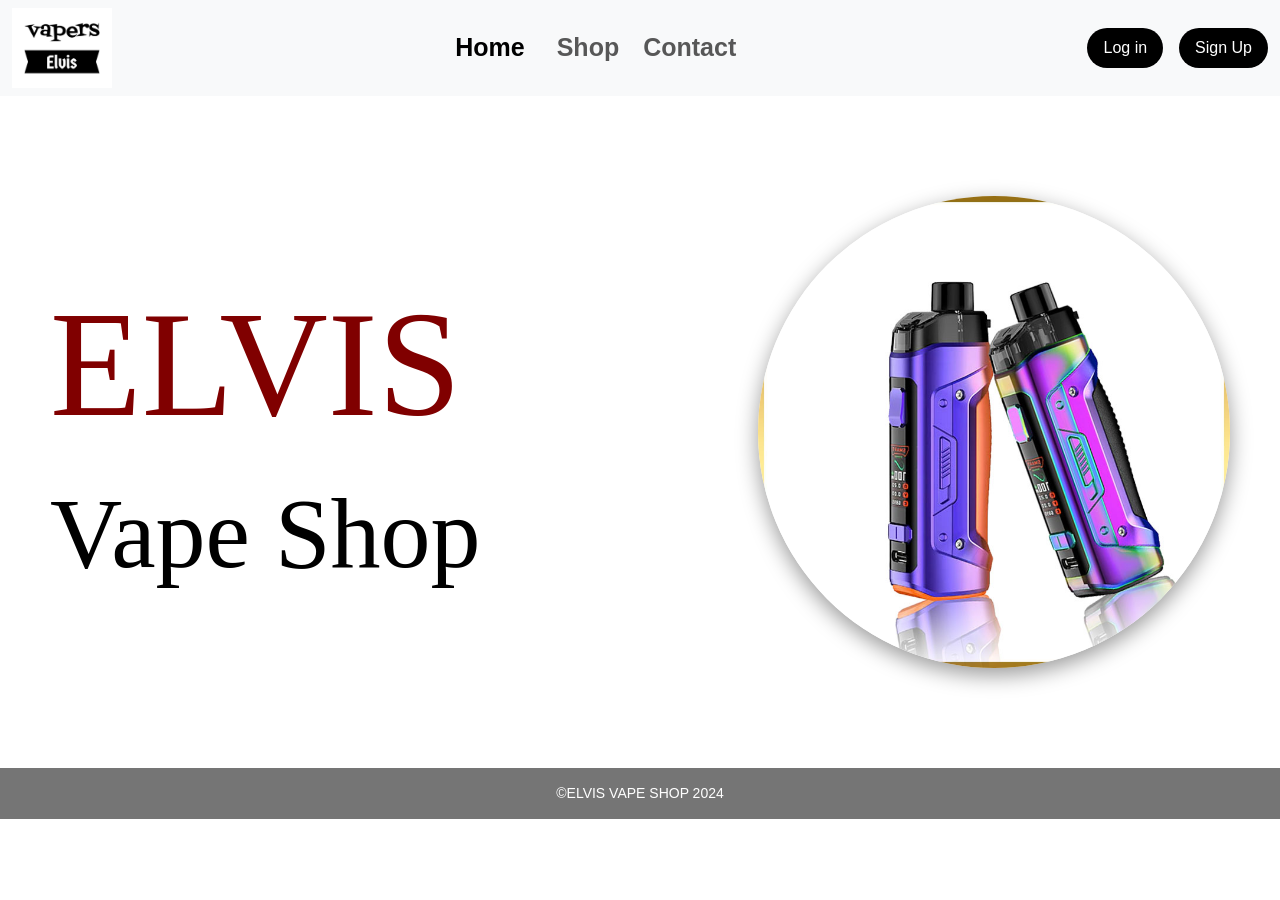
==== index.html @ 0bd57a40 "Vape-Shop" ====
<!DOCTYPE html>
<html lang="en">
  <head>
    <meta charset="UTF-8" />
    <meta name="viewport" content="width=device-width, initial-scale=1.0" />
    <title>Vape Shop</title>
    <link
      rel="stylesheet"
      href="	https://cdn.jsdelivr.net/npm/bootstrap@5.3.2/dist/css/bootstrap.min.css"
    />
    <script
      src="https://cdn.jsdelivr.net/npm/@popperjs/core@2.11.8/dist/umd/popper.min.js"
      integrity="sha384-I7E8VVD/ismYTF4hNIPjVp/Zjvgyol6VFvRkX/vR+Vc4jQkC+hVqc2pM8ODewa9r"
      crossorigin="anonymous"
    ></script>
    <script
      src="https://cdn.jsdelivr.net/npm/bootstrap@5.3.2/dist/js/bootstrap.min.js"
      integrity="sha384-BBtl+eGJRgqQAUMxJ7pMwbEyER4l1g+O15P+16Ep7Q9Q+zqX6gSbd85u4mG4QzX+"
      crossorigin="anonymous"
    ></script>
    <link rel="stylesheet" href="style.css" />
  </head>
  <body>
    <nav class="navbar navbar-expand-lg bg-body-tertiary">
      <div class="container-fluid">
        <img src="images/logo-image.jpeg" width="100" height="80" />
        <button
          class="navbar-toggler shadow-none border-0"
          type="button"
          data-bs-toggle="offcanvas"
          data-bs-target="#offcanvasNavbar"
          aria-controls="offcanvasNavbar"
          aria-label="Toggle navigation"
        >
          <span class="navbar-toggler-icon"></span>
        </button>
        <div
          class="sidebar offcanvas offcanvas-start"
          tabindex="-1"
          id="offcanvasNavbar"
          aria-labelledby="offcanvasNavbarLabel"
        >
          <div class="offcanvas-header text-white border-bottom">
            <h5 class="offcanvas-title" id="offcanvasNavbarLabel">Vape Shop</h5>
            <button
              type="button"
              class="btn-close btn-close-white shadow-none"
              data-bs-dismiss="offcanvas"
              aria-label="Close"
            ></button>
          </div>
          <div class="offcanvas-body">
            <ul
              class="navbar-nav justify-content-center align-items-center fs-5 flex-grow-1 pe-3"
            >
              <li class="nav-item mx-2">
                <a class="nav-link active" aria-current="page" href="index.html"
                  ><strong>Home</strong></a
                >
              </li>
              <li class="nav-item mx-2">
                <a class="nav-link" href="shop.html"><strong>Shop</strong></a>
              </li>
              <li class="nav-item mx2">
                <a class="nav-link" href="contact.html"
                  ><strong>Contact</strong></a
                >
              </li>
            </ul>
            <div class="d-flex justify-content-center align-items-center gap-3">
              <a
                href="login.html"
                class="text-white text-decoration-none px-3 py-2 rounded-5"
                style="background-color: black"
                >Log in</a
              >
              <a
                href="signup.html"
                class="text-white text-decoration-none px-3 py-2 rounded-5"
                style="background-color: black"
                >Sign Up</a
              >
            </div>
          </div>
        </div>
      </div>
    </nav>
    <section id="home" class="home">
      <div class="home-content">
        <h1>ELVIS</h1>
        <div class="home-content">
          <h2>Vape Shop</h2>
          <p></p>
        </div>
      </div>
      <div class="me-content">
        <img src="images/home-image.jpg" alt="Avatar" width="500" />
      </div>
    </section>

    <footer>&copy;ELVIS VAPE SHOP 2024</footer>
  </body>
</html>
---- style.css ----
html {
  scroll-behavior: smooth;
}

* {
  margin: 0;
  padding: 0;
  box-sizing: border-box;
  font-family: "Poppins", sans-serif;
}

body {
  background-color: #fff;
  color: #000;
}

.home {
  display: flex;
  align-items: center;
  padding: 100px 50px;
  justify-content: space-between;
  gap: 150px;
  background-color: transparent;
}

.home .skills {
  text-align: left;
}
.me-content:hover {
  transform: scale(1.1);
}
.home .me-content img {
  width: 100%;
  transform: scaleX(-1);
}
.home .me-content img {
  width: 100%;
  transform: scaleX(-1);
}

.home .home-content {
  margin-top: 20px;
}

.home .home-content h4 {
  font-size: 25px;
  font-weight: 500;
  color: black;
  margin-bottom: 12px;
}

.home .home-content p {
  font-size: 18px;
  line-height: 1.75;
  font-weight: 300;
  color: black;
}

.me-content {
  box-shadow: 0 7px 21px 0 rgba(0, 0, 0, 0.4);
  width: 40%;
  height: auto;
  aspect-ratio: 1/1;
  border-radius: 100%;
  overflow: hidden;
  flex-shrink: 0;
  transition: 0.3s;
}

.home .me-content img {
  width: 100%;
  transform: scaleX(-1);
}

.home h1 {
  font-size: 150px;
  color: maroon;
  font-family: cursive;
}

.home h2 {
  font-size: 100px;
  font-family: cursive;
}

@media only screen and (max-width: 600px) {
  .home {
    flex-direction: column;
    background-color: #fafafa;
    padding: 40px 25px;
    margin-top: 30px;
    gap: 50px;
  }

  .home h1 {
    font-size: 40px;
    color: maroon;
    font-family: cursive;
  }

  .home h2 {
    font-size: 40px;
    font-family: cursive;
  }

  .home .me-content {
    width: 100%;
    margin-bottom: 25px;
  }

  .me-content:hover {
    transform: unset;
  }
}

footer {
  background-color: #757575;
  padding: 15px 50px;
  text-align: center;
  color: #fff;
  font-size: 14px;
}

.home-sci {
  position: absolute;
  bottom: 40px;
  right: 50px;
  width: 170px;
  display: flex;
  justify-content: space-between;
}

.home-sci a {
  position: relative;
  display: inline-flex;
  justify-content: center;
  align-items: center;
  width: 40px;
  height: 40px;
  background: transparent;
  border: 2px solid #00abf0;
  border-radius: 50%;
  font-size: 20px;
  color: #00abf0;
  text-decoration: none;
  z-index: 1;
  overflow: hidden;
  transition: 0.5s;
}

.home-sci a:hover {
  color: #fff;
}

.home-sci a::before {
  content: "";
  position: absolute;
  top: 0;
  left: 0;
  width: 0;
  height: 100%;
  background: #00abf0;
  z-index: -1;
  transition: 0.5s;
}

.home-sci a:hover::before {
  width: 100%;
}

@media only screen and (max-width: 600px) {
  .home-sci {
    position: unset;
    width: 100%;
    display: flex;
    justify-content: center;
    gap: 40px;
  }
}

.shop h3 {
  text-align: center;
}

.shop p {
  text-align: center;
}

.shop .vape {
  display: flex;
  flex-wrap: wrap;
  justify-content: center;
  align-items: center;
  gap: 0.8rem;
  margin: 6rem 0;
}

.shop .vape .pods {
  width: 300px;
  border: 1px solid #eeeeee;
  padding: 1rem;
}

.shop .vape .pods img {
  height: 150px;
  display: block;
  margin: auto;
}

.shop .vape .pods button {
  background-color: red;
  border: 0;
  border-radius: 5px;
  padding: 1rem 2rem;
  font-weight: bold;
  color: #f1f1f1;
  cursor: pointer;
  display: block;
  margin: auto;
}

.contact-section {
  background-color: #fafafa;
  padding: 100px 50px;
  display: flex;
  align-items: center;
  justify-content: center;
  gap: 75px;
}
.contact-section .contact-form {
  width: 100%;
  max-width: 700px;
}
#fcf-form {
  display: block;
}

.fcf-body {
  margin: 0;
  font-size: 1rem;
  font-weight: 400;
  line-height: 1.5;
  color: #000;
  text-align: left;
  background-color: #fff;
  padding: 30px;
  border-radius: 10px;
  margin-top: 30px;
  box-shadow: 0 7px 21px 0 rgba(0, 0, 0, 0.1);
}

.fcf-form-group {
  margin-bottom: 1rem;
}

.fcf-input-group {
  position: relative;
  display: -ms-flexbox;
  display: flex;
  -ms-flex-wrap: wrap;
  flex-wrap: wrap;
  -ms-flex-align: stretch;
  align-items: stretch;
  width: 100%;
}

.fcf-form-control {
  display: block;
  width: 100%;
  height: calc(1.5em + 0.75rem + 2px);
  padding: 0.375rem 0.75rem;
  font-size: 1rem;
  font-weight: 400;
  line-height: 1.5;
  color: #495057;
  background-color: #fff;
  background-clip: padding-box;
  border: 1px solid #ced4da;
  outline: none;
  border-radius: 0.25rem;
  transition: border-color 0.15s ease-in-out, box-shadow 0.15s ease-in-out;
}

.fcf-form-control:focus {
  border: 1px solid #313131;
}

select.fcf-form-control[size],
select.fcf-form-control[multiple] {
  height: auto;
}

textarea.fcf-form-control {
  font-family: -apple-system, Arial, sans-serif;
  height: auto;
}

label.fcf-label {
  display: inline-block;
  margin-bottom: 0.5rem;
}

.fcf-credit {
  padding-top: 10px;
  font-size: 0.9rem;
  color: #545b62;
}

.fcf-credit a {
  color: #545b62;
  text-decoration: underline;
}

.fcf-credit a:hover {
  color: #0056b3;
  text-decoration: underline;
}

.fcf-btn {
  display: inline-block;
  font-weight: 400;
  color: #212529;
  text-align: center;
  vertical-align: middle;
  cursor: pointer;
  -webkit-user-select: none;
  -moz-user-select: none;
  -ms-user-select: none;
  user-select: none;
  background-color: transparent;
  border: 1px solid transparent;
  padding: 0.375rem 0.75rem;
  font-size: 1rem;
  line-height: 1.5;
  border-radius: 0.25rem;
  transition: color 0.15s ease-in-out, background-color 0.15s ease-in-out,
    border-color 0.15s ease-in-out, box-shadow 0.15s ease-in-out;
}

@media (prefers-reduced-motion: reduce) {
  .fcf-btn {
    transition: none;
  }
}

.fcf-btn:hover {
  color: #212529;
  text-decoration: none;
}

.fcf-btn:focus,
.fcf-btn.focus {
  outline: 0;
  box-shadow: 0 0 0 0.2rem rgba(0, 123, 255, 0.25);
}

.fcf-btn-primary {
  color: #fff;
  background-color: #00abf0;
  border-color: #00abf0;
}

.fcf-btn-primary:hover {
  color: #fff;
  background-color: #009ad8;
  border-color: #009ad8;
}

.fcf-btn-primary:focus,
.fcf-btn-primary.focus {
  color: #fff;
  background-color: #0069d9;
  border-color: #0062cc;
  box-shadow: 0 0 0 0.2rem rgba(38, 143, 255, 0.5);
}

.fcf-btn-lg,
.fcf-btn-group-lg > .fcf-btn {
  padding: 0.5rem 1rem;
  font-size: 1.25rem;
  line-height: 1.5;
  border-radius: 0;
}

.fcf-btn-block {
  display: block;
  width: 100%;
  margin-top: 30px;
}

.fcf-btn-block + .fcf-btn-block {
  margin-top: 0.5rem;
}

input[type="submit"].fcf-btn-block,
input[type="reset"].fcf-btn-block,
input[type="button"].fcf-btn-block {
  width: 100%;
}

.contact-section {
  background-color: #fafafa;
  padding: 100px 50px;
  display: flex;
  align-items: center;
  justify-content: center;
  gap: 75px;
}
.contact-section .details {
  color: #000;
  font-size: 20px;
  display: flex;
  flex-direction: column;
  align-items: flex-start;
  row-gap: 20px;
  padding: 120px 30px;
  border-right: 1px solid #dadada;
}
.contact-section .details a {
  display: flex;
  align-items: center;
  gap: 10px;
}
.contact-section .details a:link,
.contact-section .details a:visited,
.contact-section .details a:hover,
.contact-section .details a:active {
  text-decoration: none;
  color: #000;
}
.contact-section .details .fa {
  color: #00abf0;
  text-align: left;
  width: auto;
}
.contact-section .details a span {
  line-height: 1;
}
.contact-section .contact-form {
  width: 100%;
  max-width: 700px;
}

.contact-section .mobile-title {
  display: none;
}

@media (max-width: 991px) {
  .sidebar {
    background-color: rgb(255, 255, 255, 0.15);
    backdrop-filter: blur(10px);
  }
}

.nav-item {
  font-size: 25px;
}
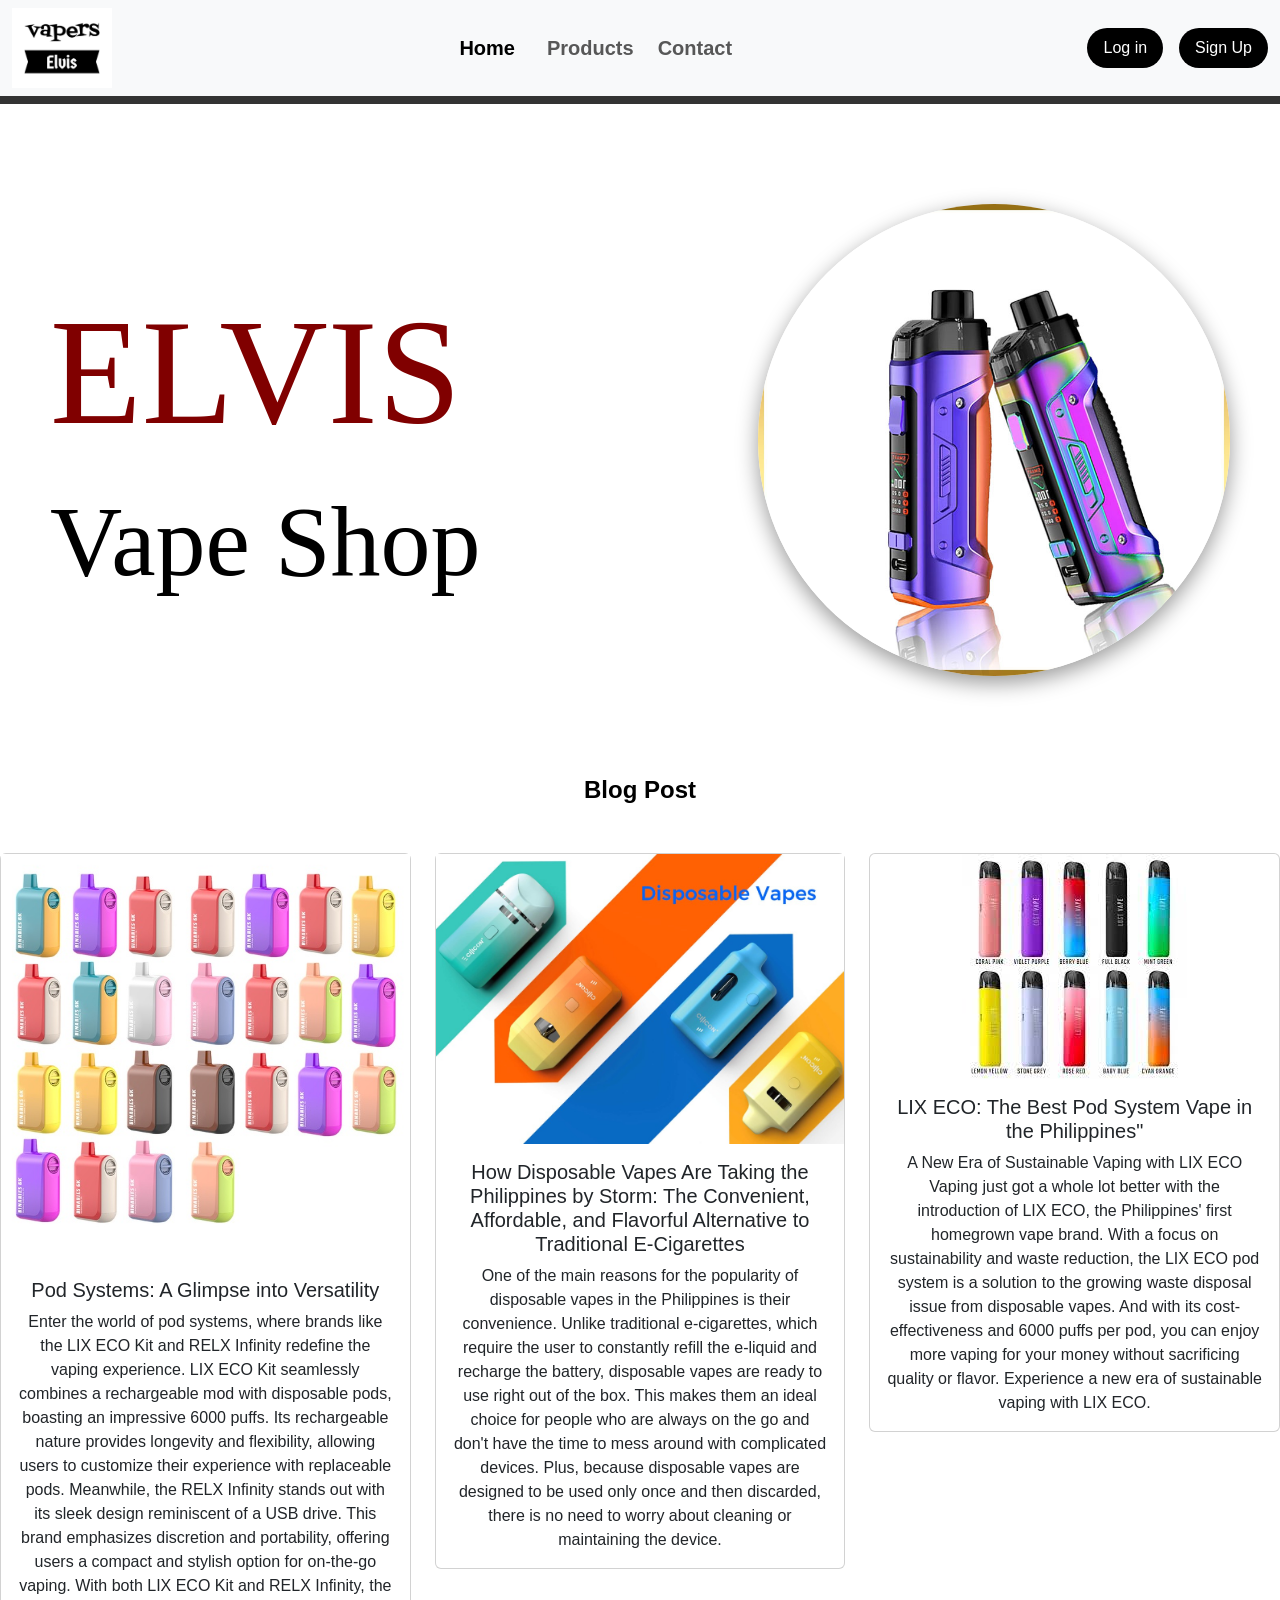
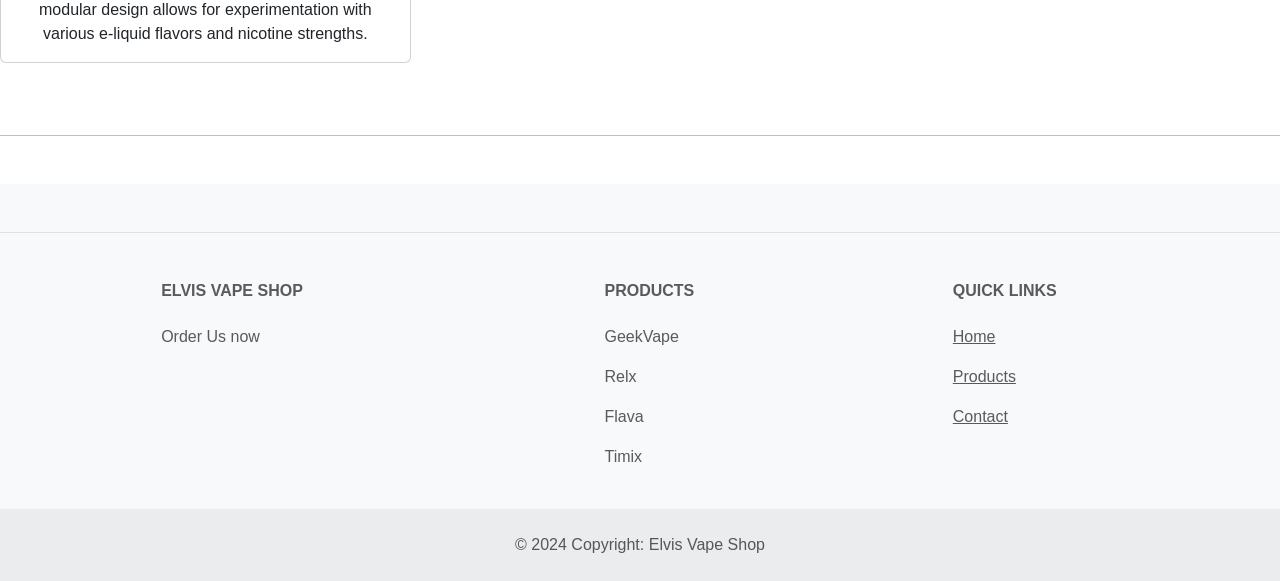
==== commit 78588ce0: "final" ====
--- a/index.html
+++ b/index.html
@@ -3,7 +3,7 @@
   <head>
     <meta charset="UTF-8" />
     <meta name="viewport" content="width=device-width, initial-scale=1.0" />
-    <title>Vape Shop</title>
+    <title>Home</title>
     <link
       rel="stylesheet"
       href="	https://cdn.jsdelivr.net/npm/bootstrap@5.3.2/dist/css/bootstrap.min.css"
@@ -59,7 +59,9 @@
                 >
               </li>
               <li class="nav-item mx-2">
-                <a class="nav-link" href="shop.html"><strong>Shop</strong></a>
+                <a class="nav-link" href="products.html"
+                  ><strong>Products</strong></a
+                >
               </li>
               <li class="nav-item mx2">
                 <a class="nav-link" href="contact.html"
@@ -85,6 +87,19 @@
         </div>
       </div>
     </nav>
+
+    <div id="intro" class="bg-image shadow-2-strong">
+      <div class="mask" style="background-color: rgba(0, 0, 0, 0.8)">
+        <div
+          class="container d-flex align-items-center justify-content-center text-center h-100"
+        >
+          <div class="text-white" data-mdb-theme="dark">
+            <h1 class="mb-6"></h1>
+          </div>
+        </div>
+      </div>
+    </div>
+
     <section id="home" class="home">
       <div class="home-content">
         <h1>ELVIS</h1>
@@ -98,6 +113,205 @@
       </div>
     </section>
 
-    <footer>&copy;ELVIS VAPE SHOP 2024</footer>
+    <section class="text-center">
+      <h4 class="mb-5"><strong>Blog Post</strong></h4>
+      <div class="row">
+        <div class="col-lg-4 col-md-12 mb-4">
+          <div class="card">
+            <div
+              class="bg-image hover-overlay"
+              data-mdb-ripple-init
+              data-mdb-ripple-color="light"
+            >
+              <img src="images/home2-image.jpg" class="img-fluid" />
+              <a href="#!">
+                <div
+                  class="mask"
+                  style="background-color: rgba(251, 251, 251, 0.15)"
+                ></div>
+              </a>
+            </div>
+            <div class="card-body">
+              <h5 class="card-title">
+                Pod Systems: A Glimpse into Versatility
+              </h5>
+              <p class="card-text">
+                Enter the world of pod systems, where brands like the LIX ECO
+                Kit and RELX Infinity redefine the vaping experience. LIX ECO
+                Kit seamlessly combines a rechargeable mod with disposable pods,
+                boasting an impressive 6000 puffs. Its rechargeable nature
+                provides longevity and flexibility, allowing users to customize
+                their experience with replaceable pods. Meanwhile, the RELX
+                Infinity stands out with its sleek design reminiscent of a USB
+                drive. This brand emphasizes discretion and portability,
+                offering users a compact and stylish option for on-the-go
+                vaping. With both LIX ECO Kit and RELX Infinity, the modular
+                design allows for experimentation with various e-liquid flavors
+                and nicotine strengths.
+              </p>
+            </div>
+          </div>
+        </div>
+
+        <div class="col-lg-4 col-md-6 mb-4">
+          <div class="card">
+            <div
+              class="bg-image hover-overlay"
+              data-mdb-ripple-init
+              data-mdb-ripple-color="light"
+            >
+              <img src="images/home3-image.jpg" class="img-fluid" />
+              <a href="#!">
+                <div
+                  class="mask"
+                  style="background-color: rgba(251, 251, 251, 0.15)"
+                ></div>
+              </a>
+            </div>
+            <div class="card-body">
+              <h5 class="card-title">
+                How Disposable Vapes Are Taking the Philippines by Storm: The
+                Convenient, Affordable, and Flavorful Alternative to Traditional
+                E-Cigarettes
+              </h5>
+              <p class="card-text">
+                One of the main reasons for the popularity of disposable vapes
+                in the Philippines is their convenience. Unlike traditional
+                e-cigarettes, which require the user to constantly refill the
+                e-liquid and recharge the battery, disposable vapes are ready to
+                use right out of the box. This makes them an ideal choice for
+                people who are always on the go and don't have the time to mess
+                around with complicated devices. Plus, because disposable vapes
+                are designed to be used only once and then discarded, there is
+                no need to worry about cleaning or maintaining the device.
+              </p>
+            </div>
+          </div>
+        </div>
+
+        <div class="col-lg-4 col-md-6 mb-4">
+          <div class="card">
+            <div
+              class="bg-image hover-overlay"
+              data-mdb-ripple-init
+              data-mdb-ripple-color="light"
+            >
+              <img src="images/home4-image.jpg" class="img-fluid" />
+              <a href="#!">
+                <div
+                  class="mask"
+                  style="background-color: rgba(251, 251, 251, 0.15)"
+                ></div>
+              </a>
+            </div>
+            <div class="card-body">
+              <h5 class="card-title">
+                LIX ECO: The Best Pod System Vape in the Philippines"
+              </h5>
+              <p class="card-text">
+                A New Era of Sustainable Vaping with LIX ECO Vaping just got a
+                whole lot better with the introduction of LIX ECO, the
+                Philippines' first homegrown vape brand. With a focus on
+                sustainability and waste reduction, the LIX ECO pod system is a
+                solution to the growing waste disposal issue from disposable
+                vapes. And with its cost-effectiveness and 6000 puffs per pod,
+                you can enjoy more vaping for your money without sacrificing
+                quality or flavor. Experience a new era of sustainable vaping
+                with LIX ECO.
+              </p>
+            </div>
+          </div>
+        </div>
+      </div>
+    </section>
+
+    <hr class="my-5" />
+
+
+    <footer class="text-center text-lg-start bg-body-tertiary text-muted">
+   
+      <section
+        class="d-flex justify-content-center justify-content-lg-between p-4 border-bottom"
+      >
+      
+        <div class="me-5 d-none d-lg-block">
+          <span></span>
+        </div>
+  
+      </section>
+     
+
+    
+      <section class="">
+        <div class="container text-center text-md-start mt-5">
+        
+          <div class="row mt-3">
+          
+            <div class="col-md-3 col-lg-4 col-xl-3 mx-auto mb-4">
+          
+              <h6 class="text-uppercase fw-bold mb-4">
+                <i class="fas fa-gem me-0"></i>Elvis Vape Shop
+              </h6>
+              <p>
+                Order Us now
+              </p>
+            </div>
+         
+
+          
+            <div class="col-md-2 col-lg-2 col-xl-2 mx-auto mb-4">
+        
+              <h6 class="text-uppercase fw-bold mb-4">Products</h6>
+              <p>
+                <a>GeekVape</a>
+              </p>
+              <p>
+                <a >Relx</a>
+              </p>
+              <p>
+                <a>Flava</a>
+              </p>
+              <p>
+                <a>Timix</a>
+              </p>
+            </div>
+       
+
+          
+            <div class="col-md-3 col-lg-2 col-xl-2 mx-auto mb-4">
+           
+              <h6 class="text-uppercase fw-bold mb-4">Quick Links</h6>
+              <p>
+                <a href="index.html" class="text-reset">Home</a>
+              </p>
+              <p>
+                <a href="products.html" class="text-reset">Products</a>
+              </p>
+              <p>
+                <a href="contact.html" class="text-reset">Contact</a>
+              </p>
+             
+            </div>
+        
+        
+          </div>
+      
+        </div>
+      </section>
+   
+
+     
+      <div
+        class="text-center p-4"
+        style="background-color: rgba(0, 0, 0, 0.05)"
+      >
+        © 2024 Copyright:
+      
+          Elvis Vape Shop</a
+        >
+      </div>
+   
+    </footer>
+
   </body>
 </html>
--- a/style.css
+++ b/style.css
@@ -112,346 +112,3 @@
     transform: unset;
   }
 }
-
-footer {
-  background-color: #757575;
-  padding: 15px 50px;
-  text-align: center;
-  color: #fff;
-  font-size: 14px;
-}
-
-.home-sci {
-  position: absolute;
-  bottom: 40px;
-  right: 50px;
-  width: 170px;
-  display: flex;
-  justify-content: space-between;
-}
-
-.home-sci a {
-  position: relative;
-  display: inline-flex;
-  justify-content: center;
-  align-items: center;
-  width: 40px;
-  height: 40px;
-  background: transparent;
-  border: 2px solid #00abf0;
-  border-radius: 50%;
-  font-size: 20px;
-  color: #00abf0;
-  text-decoration: none;
-  z-index: 1;
-  overflow: hidden;
-  transition: 0.5s;
-}
-
-.home-sci a:hover {
-  color: #fff;
-}
-
-.home-sci a::before {
-  content: "";
-  position: absolute;
-  top: 0;
-  left: 0;
-  width: 0;
-  height: 100%;
-  background: #00abf0;
-  z-index: -1;
-  transition: 0.5s;
-}
-
-.home-sci a:hover::before {
-  width: 100%;
-}
-
-@media only screen and (max-width: 600px) {
-  .home-sci {
-    position: unset;
-    width: 100%;
-    display: flex;
-    justify-content: center;
-    gap: 40px;
-  }
-}
-
-.shop h3 {
-  text-align: center;
-}
-
-.shop p {
-  text-align: center;
-}
-
-.shop .vape {
-  display: flex;
-  flex-wrap: wrap;
-  justify-content: center;
-  align-items: center;
-  gap: 0.8rem;
-  margin: 6rem 0;
-}
-
-.shop .vape .pods {
-  width: 300px;
-  border: 1px solid #eeeeee;
-  padding: 1rem;
-}
-
-.shop .vape .pods img {
-  height: 150px;
-  display: block;
-  margin: auto;
-}
-
-.shop .vape .pods button {
-  background-color: red;
-  border: 0;
-  border-radius: 5px;
-  padding: 1rem 2rem;
-  font-weight: bold;
-  color: #f1f1f1;
-  cursor: pointer;
-  display: block;
-  margin: auto;
-}
-
-.contact-section {
-  background-color: #fafafa;
-  padding: 100px 50px;
-  display: flex;
-  align-items: center;
-  justify-content: center;
-  gap: 75px;
-}
-.contact-section .contact-form {
-  width: 100%;
-  max-width: 700px;
-}
-#fcf-form {
-  display: block;
-}
-
-.fcf-body {
-  margin: 0;
-  font-size: 1rem;
-  font-weight: 400;
-  line-height: 1.5;
-  color: #000;
-  text-align: left;
-  background-color: #fff;
-  padding: 30px;
-  border-radius: 10px;
-  margin-top: 30px;
-  box-shadow: 0 7px 21px 0 rgba(0, 0, 0, 0.1);
-}
-
-.fcf-form-group {
-  margin-bottom: 1rem;
-}
-
-.fcf-input-group {
-  position: relative;
-  display: -ms-flexbox;
-  display: flex;
-  -ms-flex-wrap: wrap;
-  flex-wrap: wrap;
-  -ms-flex-align: stretch;
-  align-items: stretch;
-  width: 100%;
-}
-
-.fcf-form-control {
-  display: block;
-  width: 100%;
-  height: calc(1.5em + 0.75rem + 2px);
-  padding: 0.375rem 0.75rem;
-  font-size: 1rem;
-  font-weight: 400;
-  line-height: 1.5;
-  color: #495057;
-  background-color: #fff;
-  background-clip: padding-box;
-  border: 1px solid #ced4da;
-  outline: none;
-  border-radius: 0.25rem;
-  transition: border-color 0.15s ease-in-out, box-shadow 0.15s ease-in-out;
-}
-
-.fcf-form-control:focus {
-  border: 1px solid #313131;
-}
-
-select.fcf-form-control[size],
-select.fcf-form-control[multiple] {
-  height: auto;
-}
-
-textarea.fcf-form-control {
-  font-family: -apple-system, Arial, sans-serif;
-  height: auto;
-}
-
-label.fcf-label {
-  display: inline-block;
-  margin-bottom: 0.5rem;
-}
-
-.fcf-credit {
-  padding-top: 10px;
-  font-size: 0.9rem;
-  color: #545b62;
-}
-
-.fcf-credit a {
-  color: #545b62;
-  text-decoration: underline;
-}
-
-.fcf-credit a:hover {
-  color: #0056b3;
-  text-decoration: underline;
-}
-
-.fcf-btn {
-  display: inline-block;
-  font-weight: 400;
-  color: #212529;
-  text-align: center;
-  vertical-align: middle;
-  cursor: pointer;
-  -webkit-user-select: none;
-  -moz-user-select: none;
-  -ms-user-select: none;
-  user-select: none;
-  background-color: transparent;
-  border: 1px solid transparent;
-  padding: 0.375rem 0.75rem;
-  font-size: 1rem;
-  line-height: 1.5;
-  border-radius: 0.25rem;
-  transition: color 0.15s ease-in-out, background-color 0.15s ease-in-out,
-    border-color 0.15s ease-in-out, box-shadow 0.15s ease-in-out;
-}
-
-@media (prefers-reduced-motion: reduce) {
-  .fcf-btn {
-    transition: none;
-  }
-}
-
-.fcf-btn:hover {
-  color: #212529;
-  text-decoration: none;
-}
-
-.fcf-btn:focus,
-.fcf-btn.focus {
-  outline: 0;
-  box-shadow: 0 0 0 0.2rem rgba(0, 123, 255, 0.25);
-}
-
-.fcf-btn-primary {
-  color: #fff;
-  background-color: #00abf0;
-  border-color: #00abf0;
-}
-
-.fcf-btn-primary:hover {
-  color: #fff;
-  background-color: #009ad8;
-  border-color: #009ad8;
-}
-
-.fcf-btn-primary:focus,
-.fcf-btn-primary.focus {
-  color: #fff;
-  background-color: #0069d9;
-  border-color: #0062cc;
-  box-shadow: 0 0 0 0.2rem rgba(38, 143, 255, 0.5);
-}
-
-.fcf-btn-lg,
-.fcf-btn-group-lg > .fcf-btn {
-  padding: 0.5rem 1rem;
-  font-size: 1.25rem;
-  line-height: 1.5;
-  border-radius: 0;
-}
-
-.fcf-btn-block {
-  display: block;
-  width: 100%;
-  margin-top: 30px;
-}
-
-.fcf-btn-block + .fcf-btn-block {
-  margin-top: 0.5rem;
-}
-
-input[type="submit"].fcf-btn-block,
-input[type="reset"].fcf-btn-block,
-input[type="button"].fcf-btn-block {
-  width: 100%;
-}
-
-.contact-section {
-  background-color: #fafafa;
-  padding: 100px 50px;
-  display: flex;
-  align-items: center;
-  justify-content: center;
-  gap: 75px;
-}
-.contact-section .details {
-  color: #000;
-  font-size: 20px;
-  display: flex;
-  flex-direction: column;
-  align-items: flex-start;
-  row-gap: 20px;
-  padding: 120px 30px;
-  border-right: 1px solid #dadada;
-}
-.contact-section .details a {
-  display: flex;
-  align-items: center;
-  gap: 10px;
-}
-.contact-section .details a:link,
-.contact-section .details a:visited,
-.contact-section .details a:hover,
-.contact-section .details a:active {
-  text-decoration: none;
-  color: #000;
-}
-.contact-section .details .fa {
-  color: #00abf0;
-  text-align: left;
-  width: auto;
-}
-.contact-section .details a span {
-  line-height: 1;
-}
-.contact-section .contact-form {
-  width: 100%;
-  max-width: 700px;
-}
-
-.contact-section .mobile-title {
-  display: none;
-}
-
-@media (max-width: 991px) {
-  .sidebar {
-    background-color: rgb(255, 255, 255, 0.15);
-    backdrop-filter: blur(10px);
-  }
-}
-
-.nav-item {
-  font-size: 25px;
-}
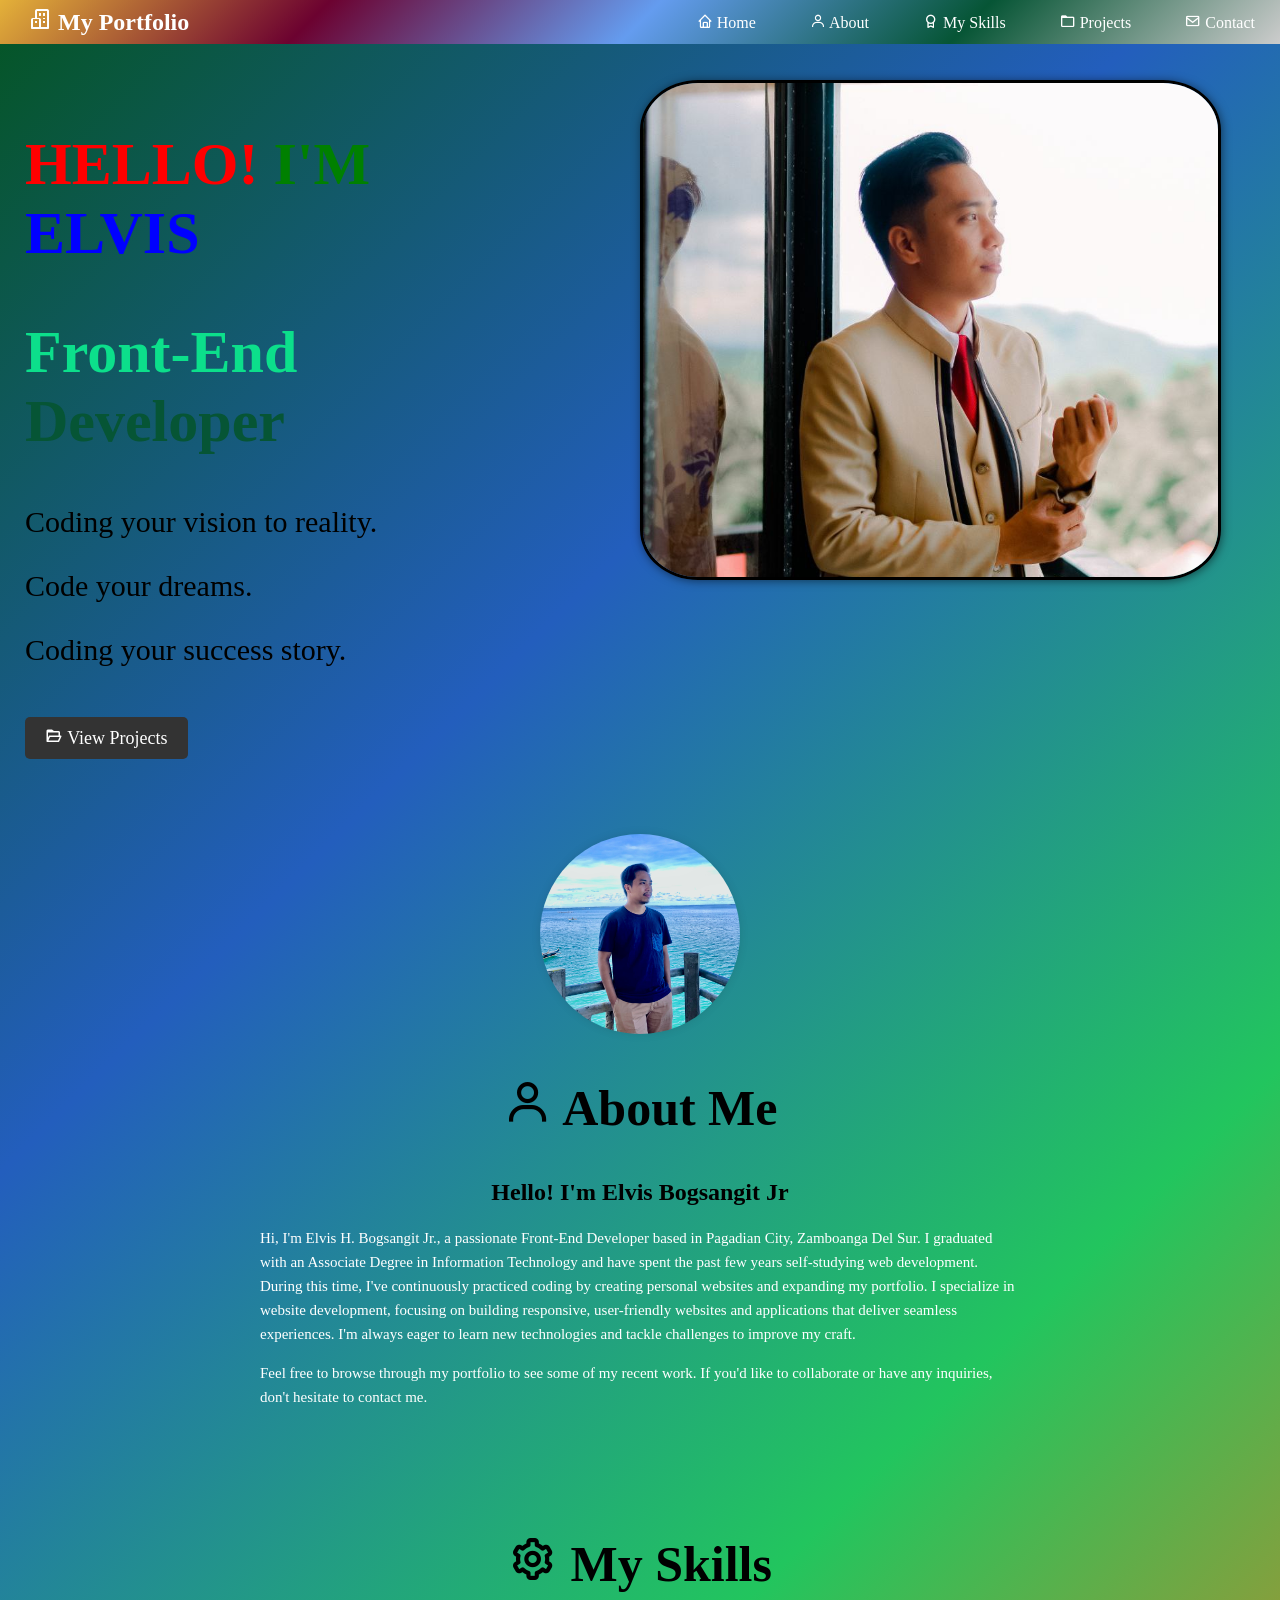
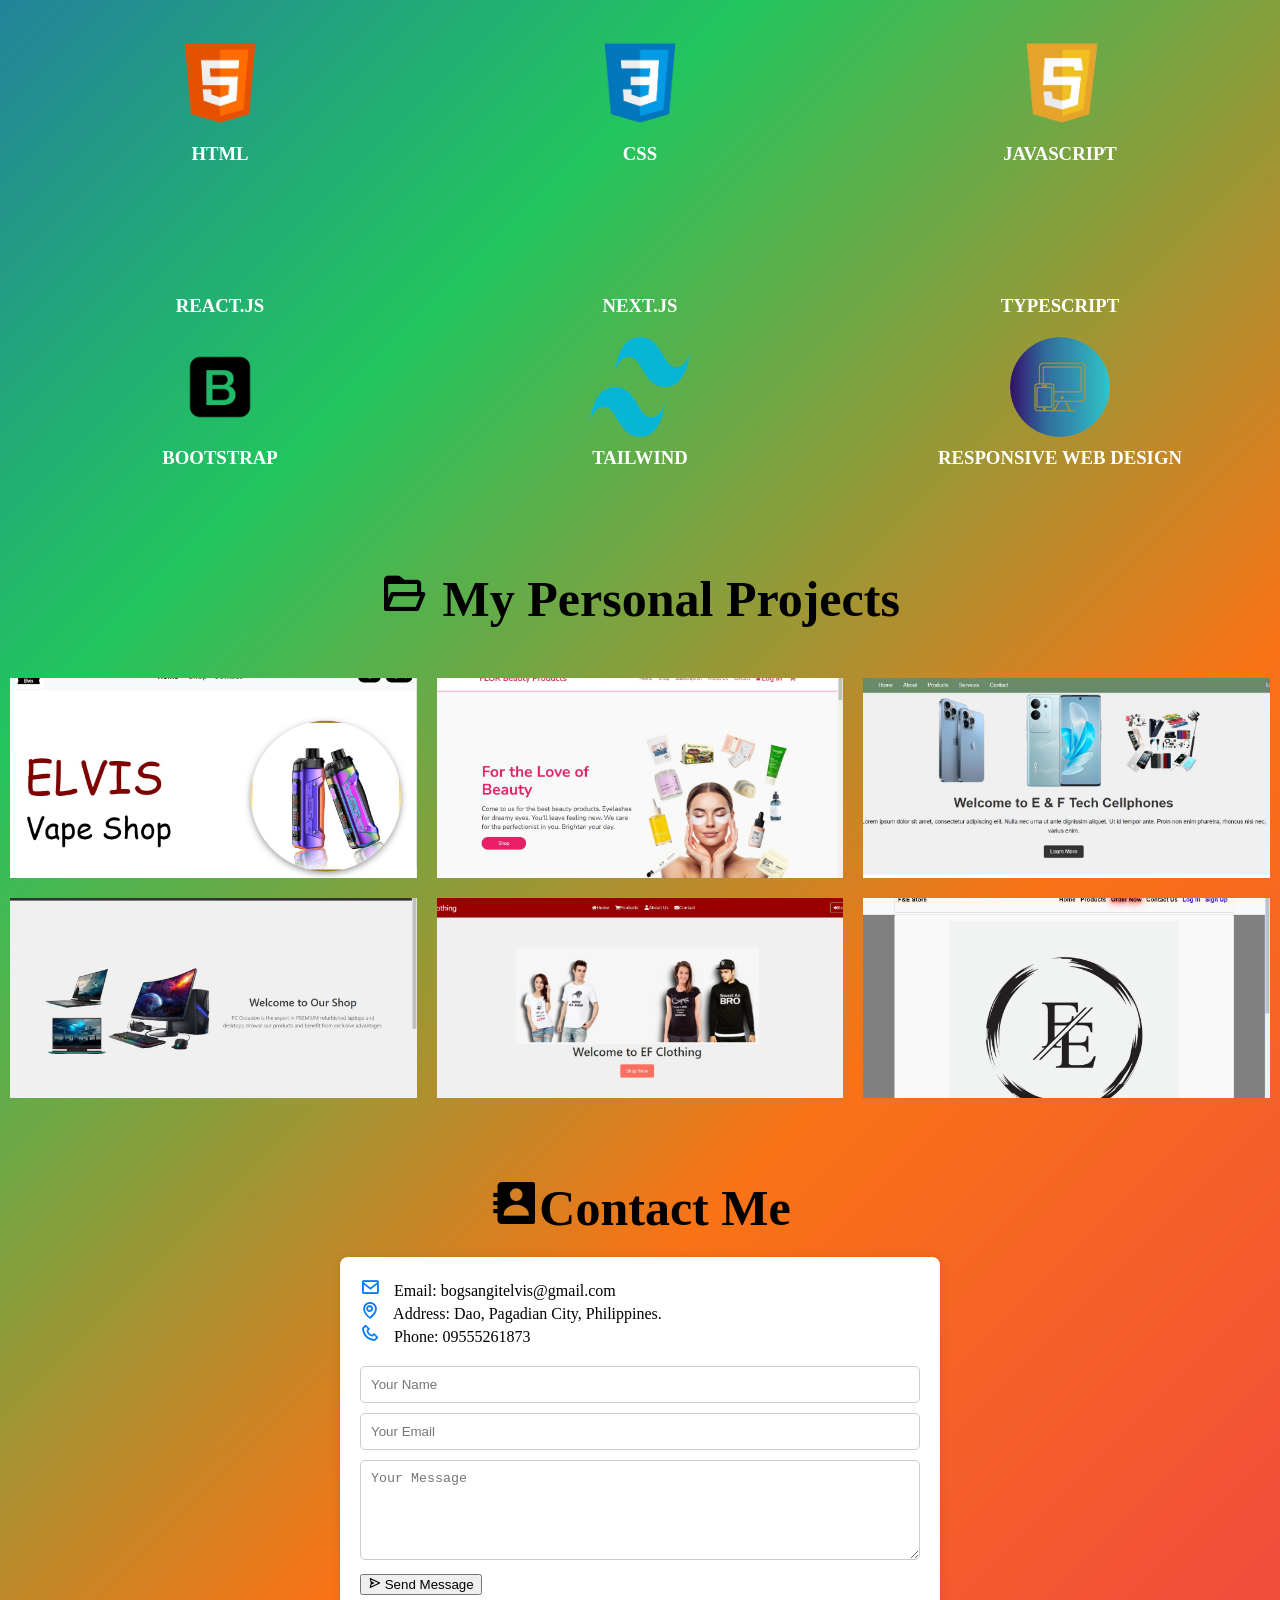
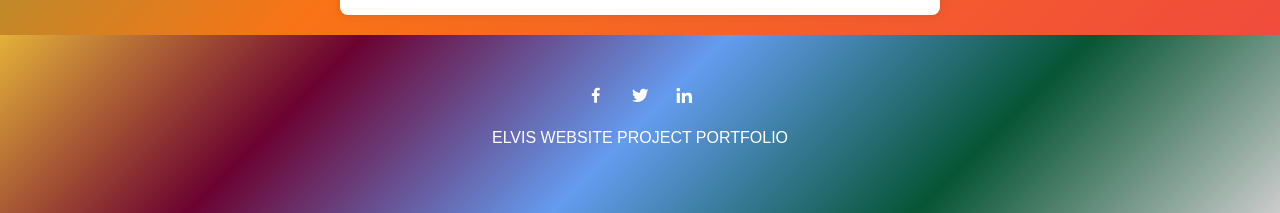
==== commit acac8cda: "Update" ====
--- a/index.html
+++ b/index.html
@@ -3,315 +3,221 @@
   <head>
     <meta charset="UTF-8" />
     <meta name="viewport" content="width=device-width, initial-scale=1.0" />
-    <title>Home</title>
-    <link
-      rel="stylesheet"
-      href="	https://cdn.jsdelivr.net/npm/bootstrap@5.3.2/dist/css/bootstrap.min.css"
-    />
-    <script
-      src="https://cdn.jsdelivr.net/npm/@popperjs/core@2.11.8/dist/umd/popper.min.js"
-      integrity="sha384-I7E8VVD/ismYTF4hNIPjVp/Zjvgyol6VFvRkX/vR+Vc4jQkC+hVqc2pM8ODewa9r"
-      crossorigin="anonymous"
-    ></script>
-    <script
-      src="https://cdn.jsdelivr.net/npm/bootstrap@5.3.2/dist/js/bootstrap.min.js"
-      integrity="sha384-BBtl+eGJRgqQAUMxJ7pMwbEyER4l1g+O15P+16Ep7Q9Q+zqX6gSbd85u4mG4QzX+"
-      crossorigin="anonymous"
-    ></script>
-    <link rel="stylesheet" href="style.css" />
+    <title>Elvis Portfolio</title>
+    <script src="https://cdn.emailjs.com/dist/email.min.js"></script>
+    <link rel="stylesheet" href="styles.css" />
+    <link href='https://unpkg.com/boxicons@2.1.4/css/boxicons.min.css' rel='stylesheet'>
+   
   </head>
   <body>
-    <nav class="navbar navbar-expand-lg bg-body-tertiary">
-      <div class="container-fluid">
-        <img src="images/logo-image.jpeg" width="100" height="80" />
-        <button
-          class="navbar-toggler shadow-none border-0"
-          type="button"
-          data-bs-toggle="offcanvas"
-          data-bs-target="#offcanvasNavbar"
-          aria-controls="offcanvasNavbar"
-          aria-label="Toggle navigation"
-        >
-          <span class="navbar-toggler-icon"></span>
-        </button>
-        <div
-          class="sidebar offcanvas offcanvas-start"
-          tabindex="-1"
-          id="offcanvasNavbar"
-          aria-labelledby="offcanvasNavbarLabel"
-        >
-          <div class="offcanvas-header text-white border-bottom">
-            <h5 class="offcanvas-title" id="offcanvasNavbarLabel">Vape Shop</h5>
-            <button
-              type="button"
-              class="btn-close btn-close-white shadow-none"
-              data-bs-dismiss="offcanvas"
-              aria-label="Close"
-            ></button>
-          </div>
-          <div class="offcanvas-body">
-            <ul
-              class="navbar-nav justify-content-center align-items-center fs-5 flex-grow-1 pe-3"
-            >
-              <li class="nav-item mx-2">
-                <a class="nav-link active" aria-current="page" href="index.html"
-                  ><strong>Home</strong></a
-                >
-              </li>
-              <li class="nav-item mx-2">
-                <a class="nav-link" href="products.html"
-                  ><strong>Products</strong></a
-                >
-              </li>
-              <li class="nav-item mx2">
-                <a class="nav-link" href="contact.html"
-                  ><strong>Contact</strong></a
-                >
-              </li>
-            </ul>
-            <div class="d-flex justify-content-center align-items-center gap-3">
-              <a
-                href="login.html"
-                class="text-white text-decoration-none px-3 py-2 rounded-5"
-                style="background-color: black"
-                >Log in</a
-              >
-              <a
-                href="signup.html"
-                class="text-white text-decoration-none px-3 py-2 rounded-5"
-                style="background-color: black"
-                >Sign Up</a
-              >
+    <nav>
+      <span class="logo"><i class='bx bx-buildings'></i> My Portfolio</span>
+      <ul>
+        <li><a href="#home"><i class='bx bx-home'></i> Home</a></li>
+        <li><a href="#about"><i class='bx bx-user'></i> About</a></li>
+        <li><a href="#myskills"><i class='bx bx-award'></i> My Skills</a></li>
+        <li><a href="#projects"><i class='bx bx-folder'></i> Projects</a></li>
+        <li><a href="#contact"><i class='bx bx-envelope'></i> Contact</a></li>
+      </ul>      
+    </nav>
+    
+
+    <div id="home" class="content-section">
+      <div class="content-wrapper">
+        <div class="text-content">
+          <h2>
+            <span class="hello-text">HELLO!</span>
+            <span class="im-text">I'M</span>
+            <span class="elvis-text">ELVIS</span>
+          </h2>
+          <h2>
+            <span class="website-text">Front-End</span>
+            <span class="developer-text">Developer</span>
+          </h2>
+          <p>
+            Coding your vision to reality. 
+          </p>
+          <p>
+            Code your dreams. 
+          </p>
+          <p>
+            Coding your success
+            story.
+          </p>
+
+          <a href="#projects" class="cta-button"><i class='bx bx-folder-open'></i> View Projects</a>
+          
+        </div>
+        <div class="image-content">
+          <img src="images/home-image.jpg" alt="Image Description" />
+        </div>
+      </div>
+    </div>
+
+    <section id="about" class="aboutme-section">
+      <div>
+        <div class="profile-pic">
+          <img src="images/about-image.JPG" alt="Profile Picture" width="200" />
+        </div>
+        <div class="info">
+          <h1 class="head-about" ><i class='bx bx-user'></i> About Me</h1>
+          <h2>Hello! I'm Elvis Bogsangit Jr</h2>
+          <p>
+            Hi, I'm Elvis H. Bogsangit Jr., a passionate Front-End Developer based in Pagadian City, Zamboanga Del Sur. I graduated with an Associate Degree in Information Technology and have spent the past few years self-studying web development. During this time, I've continuously practiced coding by creating personal websites and expanding my portfolio. I specialize in website development, focusing on building responsive, user-friendly websites and applications that deliver seamless experiences. I'm always eager to learn new technologies and tackle challenges to improve my craft.
+          </p>
+          <p>
+            Feel free to browse through my portfolio to see some of my recent
+            work. If you'd like to collaborate or have any inquiries, don't
+            hesitate to contact me</a>.
+          </p>
+        </div>
+      </div>
+    </section>
+
+    <section id="myskills" class="myskills-section">
+      <header class="head-skills"><i class='bx bx-cog'></i> <b>My Skills</b></header>
+      
+      <div class="skill">
+        <img src="images/html-image.png" alt="HTML">
+        <h3>HTML</h3>
+      </div>
+    
+      <div class="skill">
+        <img src="images/css-image.png" alt="CSS">
+        <h3>CSS</h3>
+      </div>
+    
+      <div class="skill">
+        <img src="images/java-images.png" alt="JAVASCRIPT">
+        <h3>JAVASCRIPT</h3>
+      </div>
+    
+      <div class="skill">
+        <img src="images/react-image.png" alt="REACT.JS">
+        <h3>REACT.JS</h3>
+      </div>
+    
+      <div class="skill">
+        <img src="images/nextjs-image.png" alt="NEXT.JS">
+        <h3>NEXT.JS</h3>
+      </div>
+    
+      <div class="skill">
+        <img src="images/ts-image.png" alt="TYPESCRIPT">
+        <h3>TYPESCRIPT</h3>
+      </div>
+    
+      <div class="skill">
+        <img src="images/bp-image.png" alt="BOOTSTRAP">
+        <h3>BOOTSTRAP</h3>
+      </div>
+    
+      <div class="skill">
+        <img src="images/tw-image.png" alt="TAILWIND">
+        <h3>TAILWIND</h3>
+      </div>
+    
+      <div class="skill">
+        <img src="images/responsive-image.png" alt="RESPONSIVE WEB DESIGN">
+        <h3>RESPONSIVE WEB DESIGN</h3>
+      </div>
+      
+    </section>
+    
+    
+
+    <header id="projects" class="head-projects"><i class='bx bx-folder-open'></i> <b>My Personal Projects</b></header>
+    <section id="projects" class="projects-section">
+      <div class="project">
+          <img src="images/project1-image.JPG" alt="Project Image">
+          <div class="overlay">
+              <p>HTML, CSS, BOOTSTRAP.</p>
+              <div class="button-container">
+                  <a href="https://junzel15.github.io/Vape-Shop/" class="button">Live Link</a>
+              </div>
+          </div>
+      </div>
+  
+      <div class="project">
+          <img src="images/project2-image.JPG" alt="Project Image">
+          <div class="overlay">
+            <p>HTML, CSS, JAVASCRIPT.</p>
+            <div class="button-container">
+                <a href="https://junzel15.github.io/FLOR-Beauty-Products/" class="button">Live Link</a>
             </div>
           </div>
-        </div>
-      </div>
-    </nav>
-
-    <div id="intro" class="bg-image shadow-2-strong">
-      <div class="mask" style="background-color: rgba(0, 0, 0, 0.8)">
-        <div
-          class="container d-flex align-items-center justify-content-center text-center h-100"
-        >
-          <div class="text-white" data-mdb-theme="dark">
-            <h1 class="mb-6"></h1>
-          </div>
-        </div>
-      </div>
-    </div>
-
-    <section id="home" class="home">
-      <div class="home-content">
-        <h1>ELVIS</h1>
-        <div class="home-content">
-          <h2>Vape Shop</h2>
-          <p></p>
-        </div>
-      </div>
-      <div class="me-content">
-        <img src="images/home-image.jpg" alt="Avatar" width="500" />
-      </div>
-    </section>
-
-    <section class="text-center">
-      <h4 class="mb-5"><strong>Blog Post</strong></h4>
-      <div class="row">
-        <div class="col-lg-4 col-md-12 mb-4">
-          <div class="card">
-            <div
-              class="bg-image hover-overlay"
-              data-mdb-ripple-init
-              data-mdb-ripple-color="light"
-            >
-              <img src="images/home2-image.jpg" class="img-fluid" />
-              <a href="#!">
-                <div
-                  class="mask"
-                  style="background-color: rgba(251, 251, 251, 0.15)"
-                ></div>
-              </a>
+      </div>
+
+      <div class="project">
+        <img src="images/project3-image.JPG" alt="Project Image">
+        <div class="overlay">
+          <p>HTML, CSS, JAVASCRIPT.</p>
+          <div class="button-container">
+              <a href="https://junzel15.github.io/EF-Tech-Cellphones/" class="button">Live Link</a>
             </div>
-            <div class="card-body">
-              <h5 class="card-title">
-                Pod Systems: A Glimpse into Versatility
-              </h5>
-              <p class="card-text">
-                Enter the world of pod systems, where brands like the LIX ECO
-                Kit and RELX Infinity redefine the vaping experience. LIX ECO
-                Kit seamlessly combines a rechargeable mod with disposable pods,
-                boasting an impressive 6000 puffs. Its rechargeable nature
-                provides longevity and flexibility, allowing users to customize
-                their experience with replaceable pods. Meanwhile, the RELX
-                Infinity stands out with its sleek design reminiscent of a USB
-                drive. This brand emphasizes discretion and portability,
-                offering users a compact and stylish option for on-the-go
-                vaping. With both LIX ECO Kit and RELX Infinity, the modular
-                design allows for experimentation with various e-liquid flavors
-                and nicotine strengths.
-              </p>
+        </div>
+    </div>
+
+    <div class="project">
+        <img src="images/project4-image.JPG" alt="Project Image">
+        <div class="overlay">
+          <p>HTML, CSS, JAVASCRIPT, REACT JS.</p>
+          <div class="button-container">
+              <a href="https://el-flo-computer-and-enterprises.onrender.com" class="button">Live Link</a>
             </div>
-          </div>
-        </div>
-
-        <div class="col-lg-4 col-md-6 mb-4">
-          <div class="card">
-            <div
-              class="bg-image hover-overlay"
-              data-mdb-ripple-init
-              data-mdb-ripple-color="light"
-            >
-              <img src="images/home3-image.jpg" class="img-fluid" />
-              <a href="#!">
-                <div
-                  class="mask"
-                  style="background-color: rgba(251, 251, 251, 0.15)"
-                ></div>
-              </a>
-            </div>
-            <div class="card-body">
-              <h5 class="card-title">
-                How Disposable Vapes Are Taking the Philippines by Storm: The
-                Convenient, Affordable, and Flavorful Alternative to Traditional
-                E-Cigarettes
-              </h5>
-              <p class="card-text">
-                One of the main reasons for the popularity of disposable vapes
-                in the Philippines is their convenience. Unlike traditional
-                e-cigarettes, which require the user to constantly refill the
-                e-liquid and recharge the battery, disposable vapes are ready to
-                use right out of the box. This makes them an ideal choice for
-                people who are always on the go and don't have the time to mess
-                around with complicated devices. Plus, because disposable vapes
-                are designed to be used only once and then discarded, there is
-                no need to worry about cleaning or maintaining the device.
-              </p>
-            </div>
-          </div>
-        </div>
-
-        <div class="col-lg-4 col-md-6 mb-4">
-          <div class="card">
-            <div
-              class="bg-image hover-overlay"
-              data-mdb-ripple-init
-              data-mdb-ripple-color="light"
-            >
-              <img src="images/home4-image.jpg" class="img-fluid" />
-              <a href="#!">
-                <div
-                  class="mask"
-                  style="background-color: rgba(251, 251, 251, 0.15)"
-                ></div>
-              </a>
-            </div>
-            <div class="card-body">
-              <h5 class="card-title">
-                LIX ECO: The Best Pod System Vape in the Philippines"
-              </h5>
-              <p class="card-text">
-                A New Era of Sustainable Vaping with LIX ECO Vaping just got a
-                whole lot better with the introduction of LIX ECO, the
-                Philippines' first homegrown vape brand. With a focus on
-                sustainability and waste reduction, the LIX ECO pod system is a
-                solution to the growing waste disposal issue from disposable
-                vapes. And with its cost-effectiveness and 6000 puffs per pod,
-                you can enjoy more vaping for your money without sacrificing
-                quality or flavor. Experience a new era of sustainable vaping
-                with LIX ECO.
-              </p>
-            </div>
-          </div>
-        </div>
-      </div>
-    </section>
-
-    <hr class="my-5" />
-
-
-    <footer class="text-center text-lg-start bg-body-tertiary text-muted">
-   
-      <section
-        class="d-flex justify-content-center justify-content-lg-between p-4 border-bottom"
-      >
-      
-        <div class="me-5 d-none d-lg-block">
-          <span></span>
-        </div>
+        </div>
+    </div>
+
+    <div class="project">
+      <img src="images/project5-image.JPG" alt="Project Image">
+      <div class="overlay">
+        <p>HTML, CSS, JAVASCRIPT, REACT JS.</p>
+        <div class="button-container">
+            <a href="https://ef-clothing.onrender.com" class="button">Live Link</a>
+          </div>
+      </div>
+  </div>
+
+  <div class="project">
+      <img src="images/project6-image.JPG" alt="Project Image">
+      <div class="overlay">
+        <p>HTML, CSS, JAVASCRIPT, REACT JS, FAKE STORE API.</p>
+        <div class="button-container">
+            <a href="https://f-e-store.onrender.com" class="button">Live Link</a>
+          </div>
+      </div>
+  </div>
+
   
-      </section>
-     
-
-    
-      <section class="">
-        <div class="container text-center text-md-start mt-5">
-        
-          <div class="row mt-3">
-          
-            <div class="col-md-3 col-lg-4 col-xl-3 mx-auto mb-4">
-          
-              <h6 class="text-uppercase fw-bold mb-4">
-                <i class="fas fa-gem me-0"></i>Elvis Vape Shop
-              </h6>
-              <p>
-                Order Us now
-              </p>
-            </div>
-         
-
-          
-            <div class="col-md-2 col-lg-2 col-xl-2 mx-auto mb-4">
-        
-              <h6 class="text-uppercase fw-bold mb-4">Products</h6>
-              <p>
-                <a>GeekVape</a>
-              </p>
-              <p>
-                <a >Relx</a>
-              </p>
-              <p>
-                <a>Flava</a>
-              </p>
-              <p>
-                <a>Timix</a>
-              </p>
-            </div>
-       
-
-          
-            <div class="col-md-3 col-lg-2 col-xl-2 mx-auto mb-4">
-           
-              <h6 class="text-uppercase fw-bold mb-4">Quick Links</h6>
-              <p>
-                <a href="index.html" class="text-reset">Home</a>
-              </p>
-              <p>
-                <a href="products.html" class="text-reset">Products</a>
-              </p>
-              <p>
-                <a href="contact.html" class="text-reset">Contact</a>
-              </p>
-             
-            </div>
-        
-        
-          </div>
-      
-        </div>
-      </section>
-   
-
-     
-      <div
-        class="text-center p-4"
-        style="background-color: rgba(0, 0, 0, 0.05)"
-      >
-        © 2024 Copyright:
-      
-          Elvis Vape Shop</a
-        >
-      </div>
-   
-    </footer>
-
+  </section>
+
+  <header id="contact" class="head-contact"><b><i class='bx bxs-contact'></i>Contact Me</b></header>
+  <section id="contact" class="contact-section">
+    <div class="contact-info">
+        <i class='bx bx-envelope'></i> Email: bogsangitelvis@gmail.com<br>
+        <i class='bx bx-map'></i> Address: Dao, Pagadian City, Philippines.<br>
+        <i class='bx bx-phone'></i> Phone: 09555261873
+    </div>
+    <form class="contact-form">
+      <input type="text" name="name" id="name" placeholder="Your Name" required>
+      <input type="email" name="email" id="email" placeholder="Your Email" required>
+      <textarea name="message" id="message" placeholder="Your Message" required></textarea>
+      <button type="button" onclick="sendEmail()"><i class='bx bx-send'></i> Send Message</button>
+    </form>
+    <div id="response-message"></div> 
+</section>
+<footer>
+  <div class="footer-social">
+      <a href="https://www.facebook.com/elvis.bogsangit.3/"><i class='bx bxl-facebook'></i></a>
+      <a href="https://twitter.com/ElvisJr92378"><i class='bx bxl-twitter'></i></a>
+      <a href="https://www.linkedin.com/in/elvis-bogsangit-jr-8473352b3/"><i class='bx bxl-linkedin'></i></a>
+  </div>
+  <div class="footer-bottom">
+      <p>ELVIS WEBSITE PROJECT PORTFOLIO</p>
+  </div>
+</footer>
+
+
+ <script src="main.js"></script>
   </body>
 </html>
--- a/styles.css
+++ b/styles.css
@@ -0,0 +1,611 @@
+html {
+  scroll-behavior: smooth;
+}
+
+
+body {
+  background: linear-gradient(135deg, #045523, #235ebd, #22c55e, #f97316, #ef4444);
+
+
+  margin: 0;
+}
+
+
+*,
+*::before,
+*::after {
+  box-sizing: border-box;
+}
+
+/* NAV SECTION */
+
+nav {
+  background: linear-gradient(135deg, #e4b139, #6c0230, #649cef, #065535, #ccc);
+  color: #fff;
+  padding: 8px 0;
+  display: flex;
+  justify-content: space-between;
+  align-items: center;
+  position: fixed;
+  width: 100%;
+  top: 0;
+  z-index: 1000;
+}
+
+nav ul {
+  list-style-type: none;
+  margin: 0;
+  padding: 0;
+  text-align: center;
+}
+
+nav ul li {
+  display: inline-block;
+  margin: 0 10px;
+}
+
+nav ul li a {
+  color: #fff;
+  text-decoration: none;
+  padding: 10px 15px;
+  border-radius: 5px;
+  transition: background-color 0.3s ease;
+}
+
+nav ul li a:hover {
+  background-color: #555;
+}
+
+.logo {
+  font-size: 24px;
+  font-weight: bold;
+  margin-left: 28px;
+}
+
+@media screen and (max-width: 768px) {
+  nav {
+    flex-direction: column;
+    padding: 20px 0;
+  }
+
+  nav ul {
+    margin-top: 10px;
+  }
+
+  nav ul li {
+    display: block;
+    margin: 10px 0;
+  }
+
+  .logo {
+    margin: 0;
+    text-align: center;
+  }
+}
+
+/* HOME SECTION */
+.content-section {
+  padding: 80px 25px 25px;
+}
+
+.content-section h2 {
+  font-size: 60px;
+  margin-right: 110px;
+}
+
+.content-section p {
+  font-size: 30px;
+}
+
+.elvis-text {
+  color: blue;
+}
+
+.hello-text {
+  color: red;
+} 
+
+.im-text {
+  color: green;
+}
+
+.website-text {
+  color: #0cdf8b;
+}
+
+.developer-text {
+  color: #065535;
+}
+
+.content-wrapper {
+  display: flex;
+  flex-wrap: wrap;
+  justify-content: space-between;
+}
+
+.text-content {
+  flex: 1;
+  max-width: calc(100% - 70px);
+}
+
+.image-content {
+  flex: 0 0 45%;
+  max-width: 45%;
+  height: 500px;
+  margin-right: 5%;
+}
+
+.image-content img {
+  width: 105%;
+  height: 100%;
+  object-fit: cover;
+  border-radius: 10%;
+  border: 3px solid black;
+  box-shadow: 1px 1px 10px rgba(0, 0, 0, 0.5);
+  margin-left: auto;
+  margin-right: auto;
+}
+
+.cta-button {
+  display: inline-block;
+  background-color: #333;
+  color: #fff;
+  text-decoration: none;
+  padding: 10px 20px;
+  border-radius: 5px;
+  font-size: 18px;
+  margin-top: 20px;
+  transition: background-color 0.3s ease;
+}
+
+.cta-button:hover {
+  background-color: #555;
+}
+
+@media screen and (max-width: 1200px) {
+  .content-section {
+    padding-top: 200px;
+  }
+
+  .content-section h2 {
+    font-size: 40px;
+  }
+
+  .content-section p {
+    font-size: 18px;
+  }
+
+  .image-content {
+    flex: 0 0 100%;
+    max-width: 100%;
+    margin-right: 0;
+  }
+
+  .image-content img {
+    margin: 0 auto;
+  }
+
+  .cta-button {
+    margin-bottom: 20px;
+  }
+}
+
+/* ABOUT SECTION */
+
+.head-about {
+  text-align: center;
+  font-size: 50px;
+  margin-top: 40px;
+}
+
+.aboutme-section {
+  padding: 50px 0;
+}
+
+.aboutme-section .info {
+  max-width: 800px;
+  margin: 0 auto;
+  padding: 0 20px;
+}
+
+.aboutme-section h1,
+.aboutme-section h2 {
+  text-align: center;
+  color: black;
+}
+
+.aboutme-section p {
+  color: white;
+  line-height: 1.6;
+  font-size: 15px;
+}
+
+.profile-pic {
+  text-align: center;
+}
+
+.profile-pic img {
+  border-radius: 50%;
+  box-shadow: 0 0 10px rgba(0, 0, 0, 0.1);
+}
+
+@media screen and (max-width: 768px) {
+  .aboutme-section .info {
+    padding: 0 10px;
+  }
+
+  .profile-pic img {
+    width: 150px;
+    height: 150px;
+  }
+}
+
+/* MY SKILLS SECTION */
+
+.head-skills {
+  text-align: center;
+  font-size: 50px;
+  margin-top: 20px; /* Adjusted to match the section */
+  padding: 20px;
+  grid-column: 1 / -1; /* Make the header span all columns */
+}
+
+.responsive-design {
+  grid-column: span 3; /* Make it take up the full width of the row */
+  justify-self: center;
+}
+
+
+.myskills-section {
+  padding: 20px;
+  display: grid;
+  grid-template-columns: repeat(3, 1fr);
+  gap: 20px;
+  margin-top: 0; /* Removed extra margin */
+}
+
+.skill {
+  display: flex;
+  flex-direction: column;
+  align-items: center;
+  justify-content: center;
+  text-align: center;
+  transition: transform 0.3s ease-in-out;
+}
+
+.skill img {
+  width: 100px;
+  height: 100px;
+  margin-bottom: 10px;
+}
+
+.skill h3 {
+  margin: 0;
+  color: white;
+}
+
+.skill:hover {
+  transform: scale(1.05);
+}
+
+.skill:hover img {
+  filter: brightness(70%);
+}
+
+.skill:hover h3 {
+  color: #007bff;
+}
+
+@media screen and (max-width: 768px) {
+  .myskills-section {
+    grid-template-columns: repeat(2, 1fr);
+  }
+}
+
+@media screen and (max-width: 480px) {
+  .myskills-section {
+    grid-template-columns: 1fr;
+  }
+}
+
+/* PROJECT PORTFOLIO SECTION */
+
+.head-projects {
+  text-align: center;
+  font-size: 50px;
+  margin-top: 80px;
+}
+
+.projects-section {
+  display: flex;
+  flex-wrap: wrap;
+  gap: 20px;
+  margin-top: 50px;
+  justify-content: center; /* Center the project blocks */
+}
+
+/* For Project block */
+.centered-project {
+  justify-self: center; /* Centers the project */
+  text-align: center; /* Ensures text and content inside is centered */
+}
+
+.project {
+  position: relative;
+  width: calc(33.33% - 20px);
+  height: 200px;
+  overflow: hidden;
+}
+
+.project img {
+  width: 100%;
+  height: 100%;
+  object-fit: cover;
+  transition: transform 0.3s ease;
+}
+
+.project:hover img {
+  transform: scale(1.1);
+}
+
+.overlay {
+  position: absolute;
+  top: 0;
+  left: 0;
+  width: 100%;
+  height: 100%;
+  background: rgba(0, 0, 0, 0.5);
+  display: flex;
+  flex-direction: column;
+  justify-content: center;
+  align-items: center;
+  color: #fff;
+  text-align: center;
+  opacity: 0;
+  transition: opacity 0.3s ease;
+}
+
+.project:hover .overlay {
+  opacity: 1;
+}
+
+.overlay h2 {
+  font-size: 24px;
+  margin-bottom: 10px;
+}
+
+.overlay p {
+  font-size: 16px;
+  margin-bottom: 20px;
+}
+
+.button-container {
+  display: flex;
+}
+
+.button {
+  padding: 5px 10px;
+  background-color: #333;
+  color: #fff;
+  text-decoration: none;
+  margin: 0 10px;
+  border-radius: 5px;
+  transition: background-color 0.3s ease;
+  font-size: 15px;
+}
+
+.button:hover {
+  background-color: #7aa0da;
+}
+
+/* Responsive design */
+@media (max-width: 768px) {
+  .projects-section {
+    justify-content: center;
+  }
+
+  .project {
+    width: calc(50% - 20px);
+  }
+}
+
+@media (max-width: 480px) {
+  .project {
+    width: calc(100% - 20px);
+  }
+}
+
+
+/* CONTACT SECTION */
+
+.head-contact {
+  text-align: center;
+  font-size: 50px;
+  margin-top: 80px;
+}
+
+.contact-section {
+  width: 100%;
+  max-width: 600px;
+  margin: 20px auto;
+  padding: 20px;
+  background-color: #fff;
+  border-radius: 8px;
+  box-shadow: 0 0 10px rgba(0, 0, 0, 0.1);
+}
+
+h1 {
+  text-align: center;
+  color: #333;
+}
+
+.contact-info {
+  margin-bottom: 20px;
+}
+
+.contact-info i {
+  margin-right: 10px;
+  font-size: 20px;
+  color: #007bff;
+}
+
+.contact-form {
+  margin-top: 20px;
+}
+
+.contact-form input[type="text"],
+.contact-form input[type="email"],
+.contact-form textarea {
+  width: 100%;
+  padding: 10px;
+  margin-bottom: 10px;
+  border: 1px solid #ccc;
+  border-radius: 5px;
+  box-sizing: border-box;
+}
+
+.contact-form textarea {
+  height: 100px;
+}
+
+.contact-form input[type="submit"] {
+  background-color: grey;
+  color: grey;
+  border: none;
+  padding: 10px 20px;
+  border-radius: 5px;
+  cursor: pointer;
+  transition: background-color 0.3s ease;
+}
+
+.contact-form input[type="submit"]:hover {
+  background-color: #0056b3;
+}
+
+@media only screen and (max-width: 600px) {
+  .contact-section {
+    padding: 10px;
+    max-width: calc(100% - 20px);
+  }
+
+  .contact-form {
+    padding: 0;
+  }
+
+  .contact-form input[type="text"],
+  .contact-form input[type="email"],
+  .contact-form textarea {
+    padding: 8px;
+  }
+
+  .contact-form input[type="submit"] {
+    padding: 8px 16px;
+  }
+}
+
+/* Footer */
+
+footer {
+  color: #fff;
+  padding: 50px 0;
+  font-family: Arial, sans-serif;
+  text-align: center;
+  background: linear-gradient(135deg, #e4b139, #6c0230, #649cef, #065535, #ccc);
+}
+
+.footer-container {
+  display: flex;
+  justify-content: space-between;
+  flex-wrap: wrap;
+}
+
+.footer-info,
+.footer-links,
+.footer-contact {
+  flex: 1;
+  margin-bottom: 20px;
+}
+
+.footer-info h3,
+.footer-links h3,
+.footer-contact h3 {
+  color: #fff;
+  font-size: 20px;
+  margin-bottom: 10px;
+}
+
+.footer-links ul {
+  list-style-type: none;
+  padding: 0;
+}
+
+.footer-links ul li {
+  margin-bottom: 5px;
+}
+
+.footer-links ul li a {
+  color: #fff;
+  text-decoration: none;
+  transition: color 0.3s ease;
+}
+
+.footer-links ul li a:hover {
+  color: #ffc107;
+}
+
+.footer-contact p {
+  margin: 5px 0;
+}
+
+.footer-social {
+  text-align: center;
+  margin-bottom: 20px;
+}
+
+.footer-social a {
+  display: inline-block;
+  margin: 0 10px;
+  color: #fff;
+  font-size: 20px;
+  transition: color 0.3s ease;
+}
+
+.footer-social a:hover {
+  color: #ffc107;
+}
+
+.footer-bottom {
+  text-align: center;
+}
+
+@media screen and (max-width: 768px) {
+  .footer-container {
+    flex-direction: column;
+  }
+
+  .footer-info,
+  .footer-links,
+  .footer-contact {
+    flex: none;
+    width: 100%;
+  }
+
+  .footer-social {
+    margin-top: 20px;
+  }
+}
+
+/* JAVASCRIPT ANIMATION EFFECT CSS */
+
+.skill img,
+.project img {
+  opacity: 0;
+  transform: translateX(-100%);
+  transition: opacity 2s, transform 2s;
+}
+
+.skill.in-view img,
+.project.in-view img {
+  opacity: 1;
+  transform: translateX(0);
+}
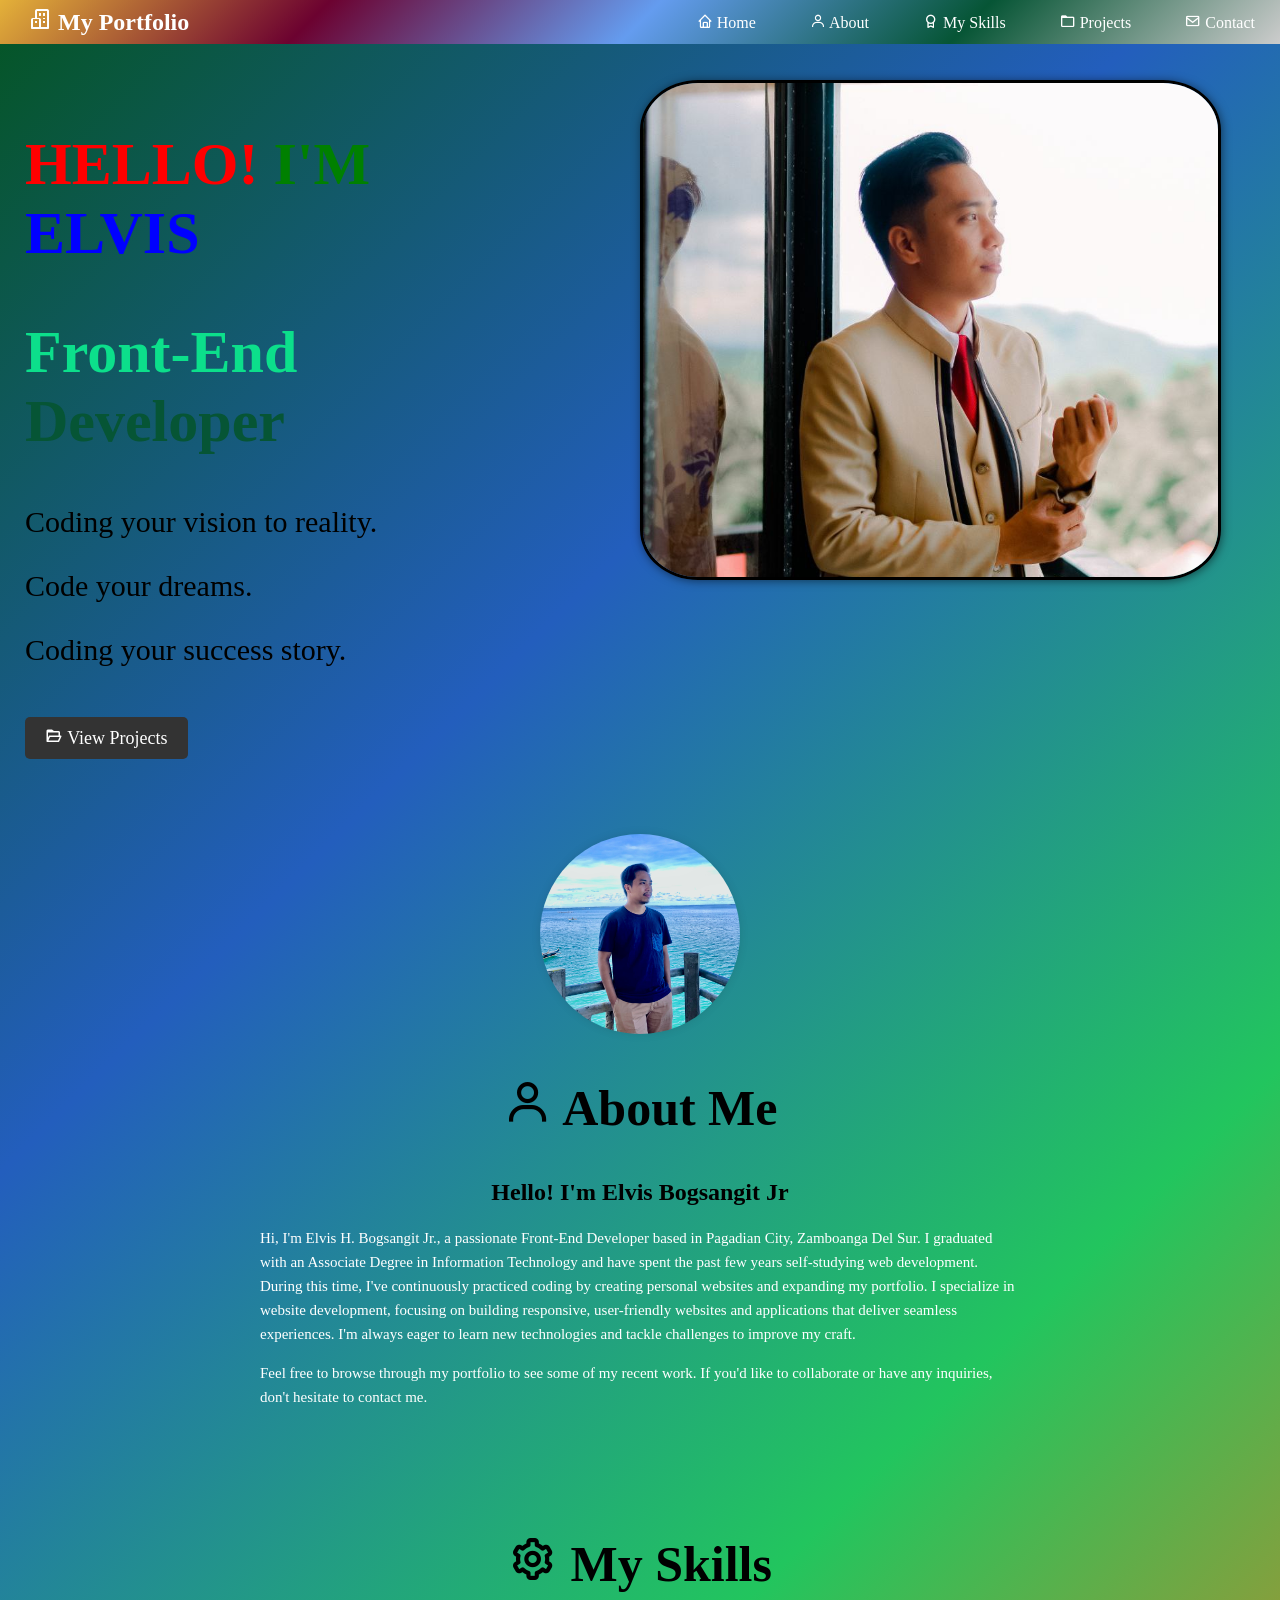
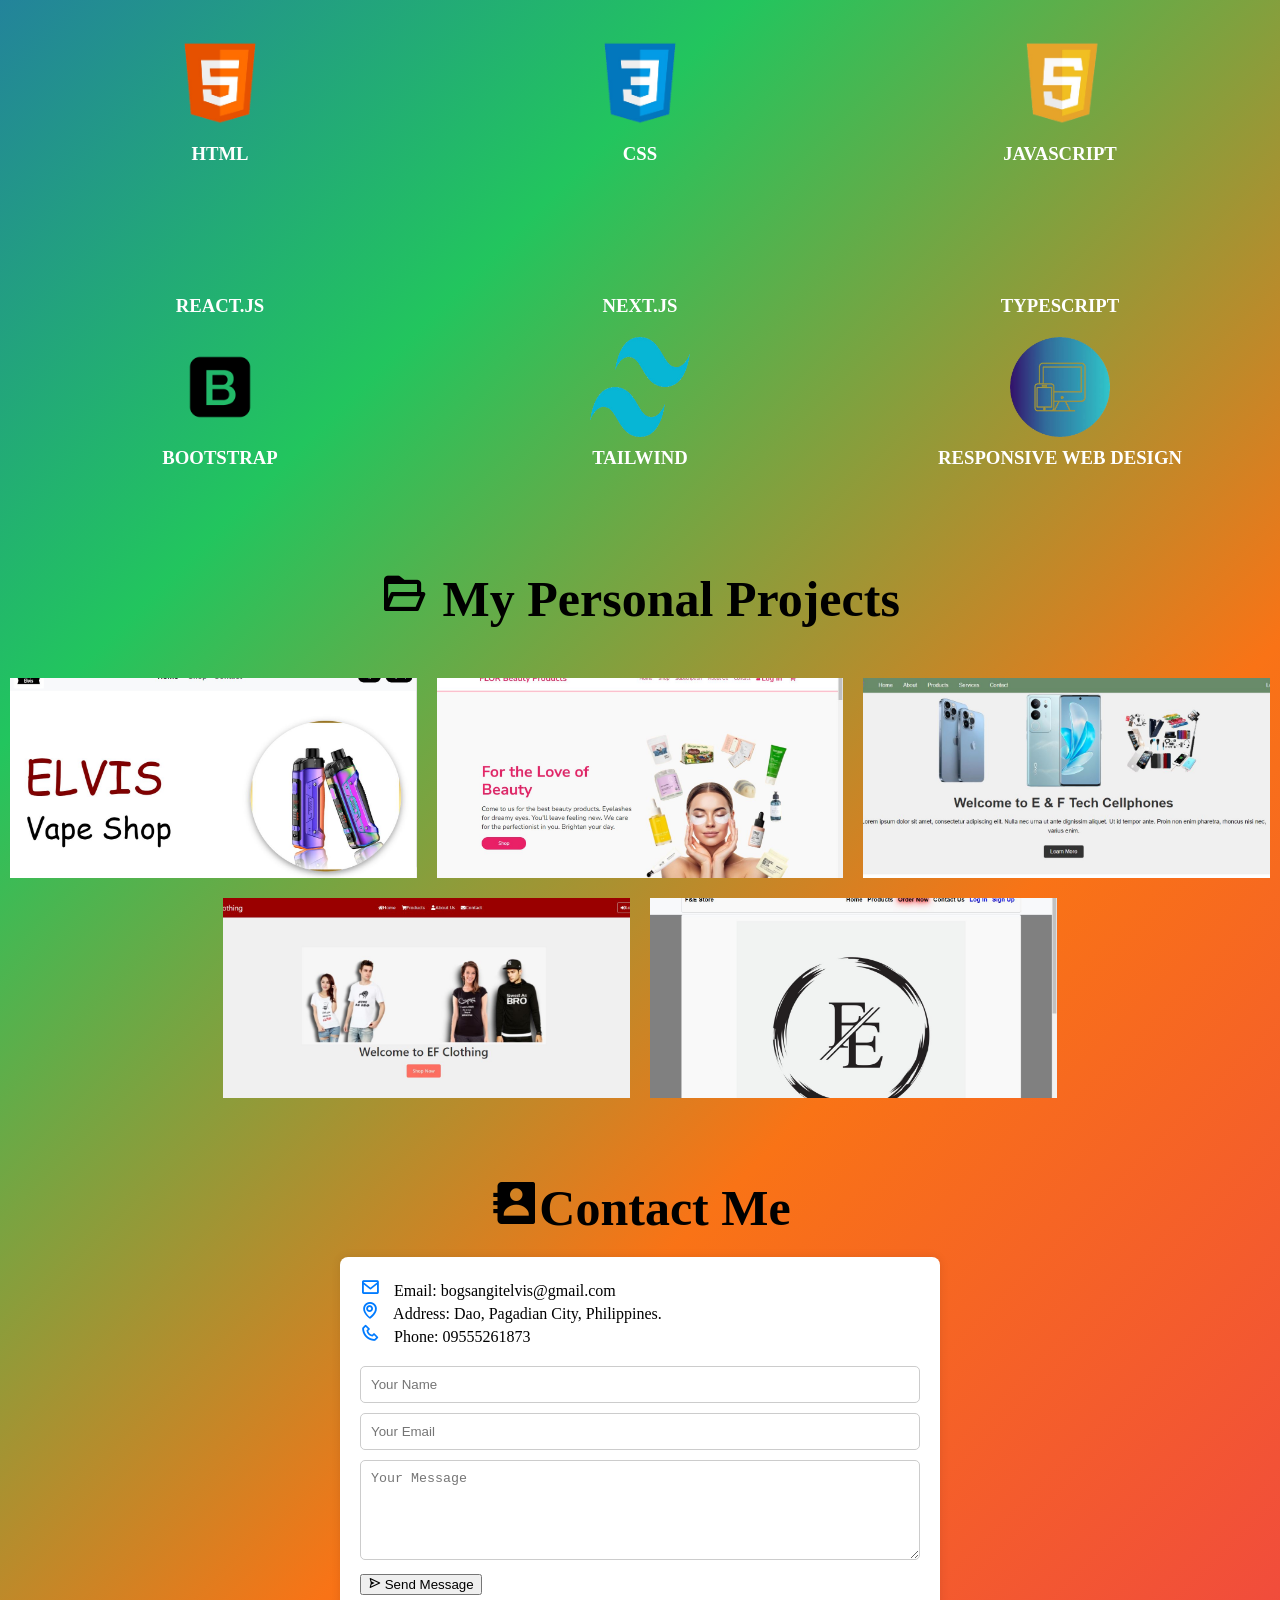
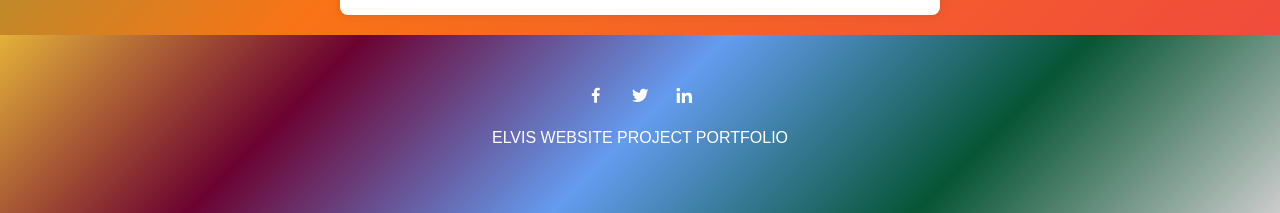
==== commit d0e5f5d6: "Update index.html" ====
--- a/index.html
+++ b/index.html
@@ -158,16 +158,7 @@
         </div>
     </div>
 
-    <div class="project">
-        <img src="images/project4-image.JPG" alt="Project Image">
-        <div class="overlay">
-          <p>HTML, CSS, JAVASCRIPT, REACT JS.</p>
-          <div class="button-container">
-              <a href="https://el-flo-computer-and-enterprises.onrender.com" class="button">Live Link</a>
-            </div>
-        </div>
-    </div>
-
+   
     <div class="project">
       <img src="images/project5-image.JPG" alt="Project Image">
       <div class="overlay">
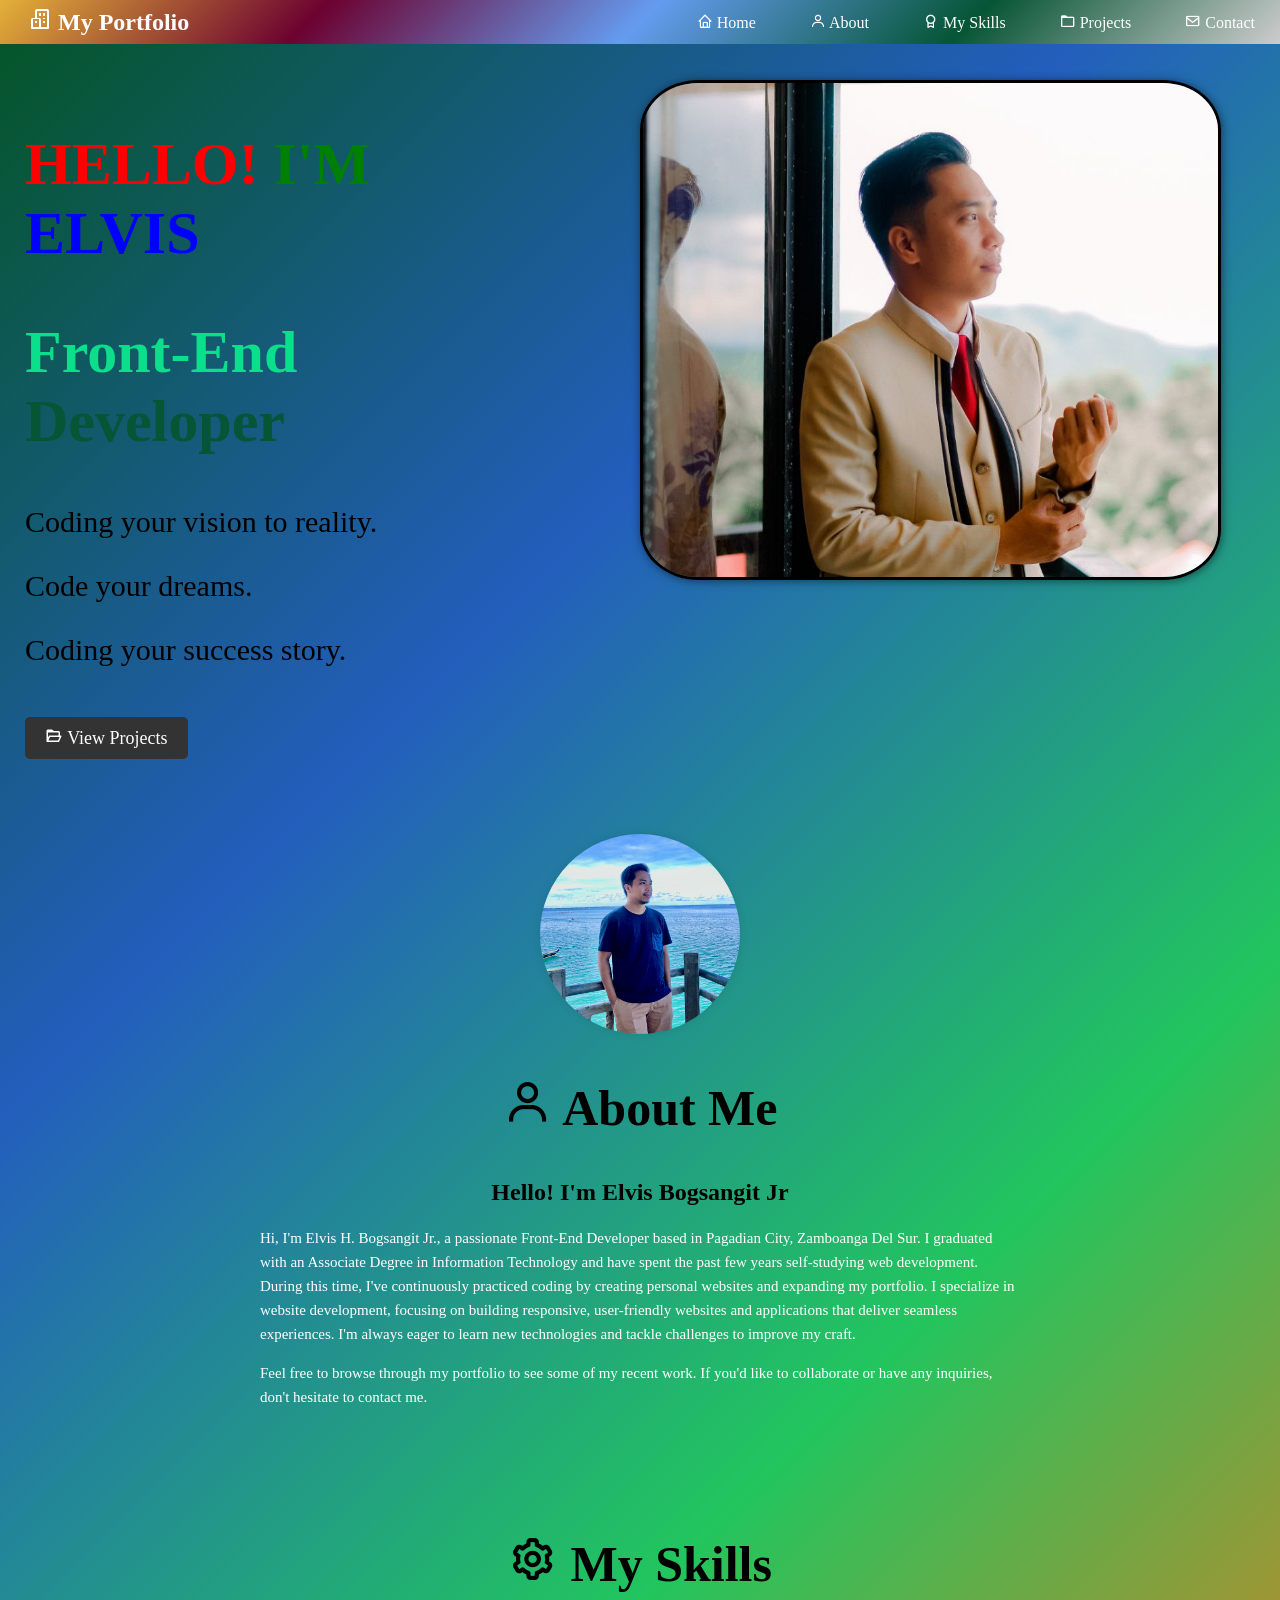
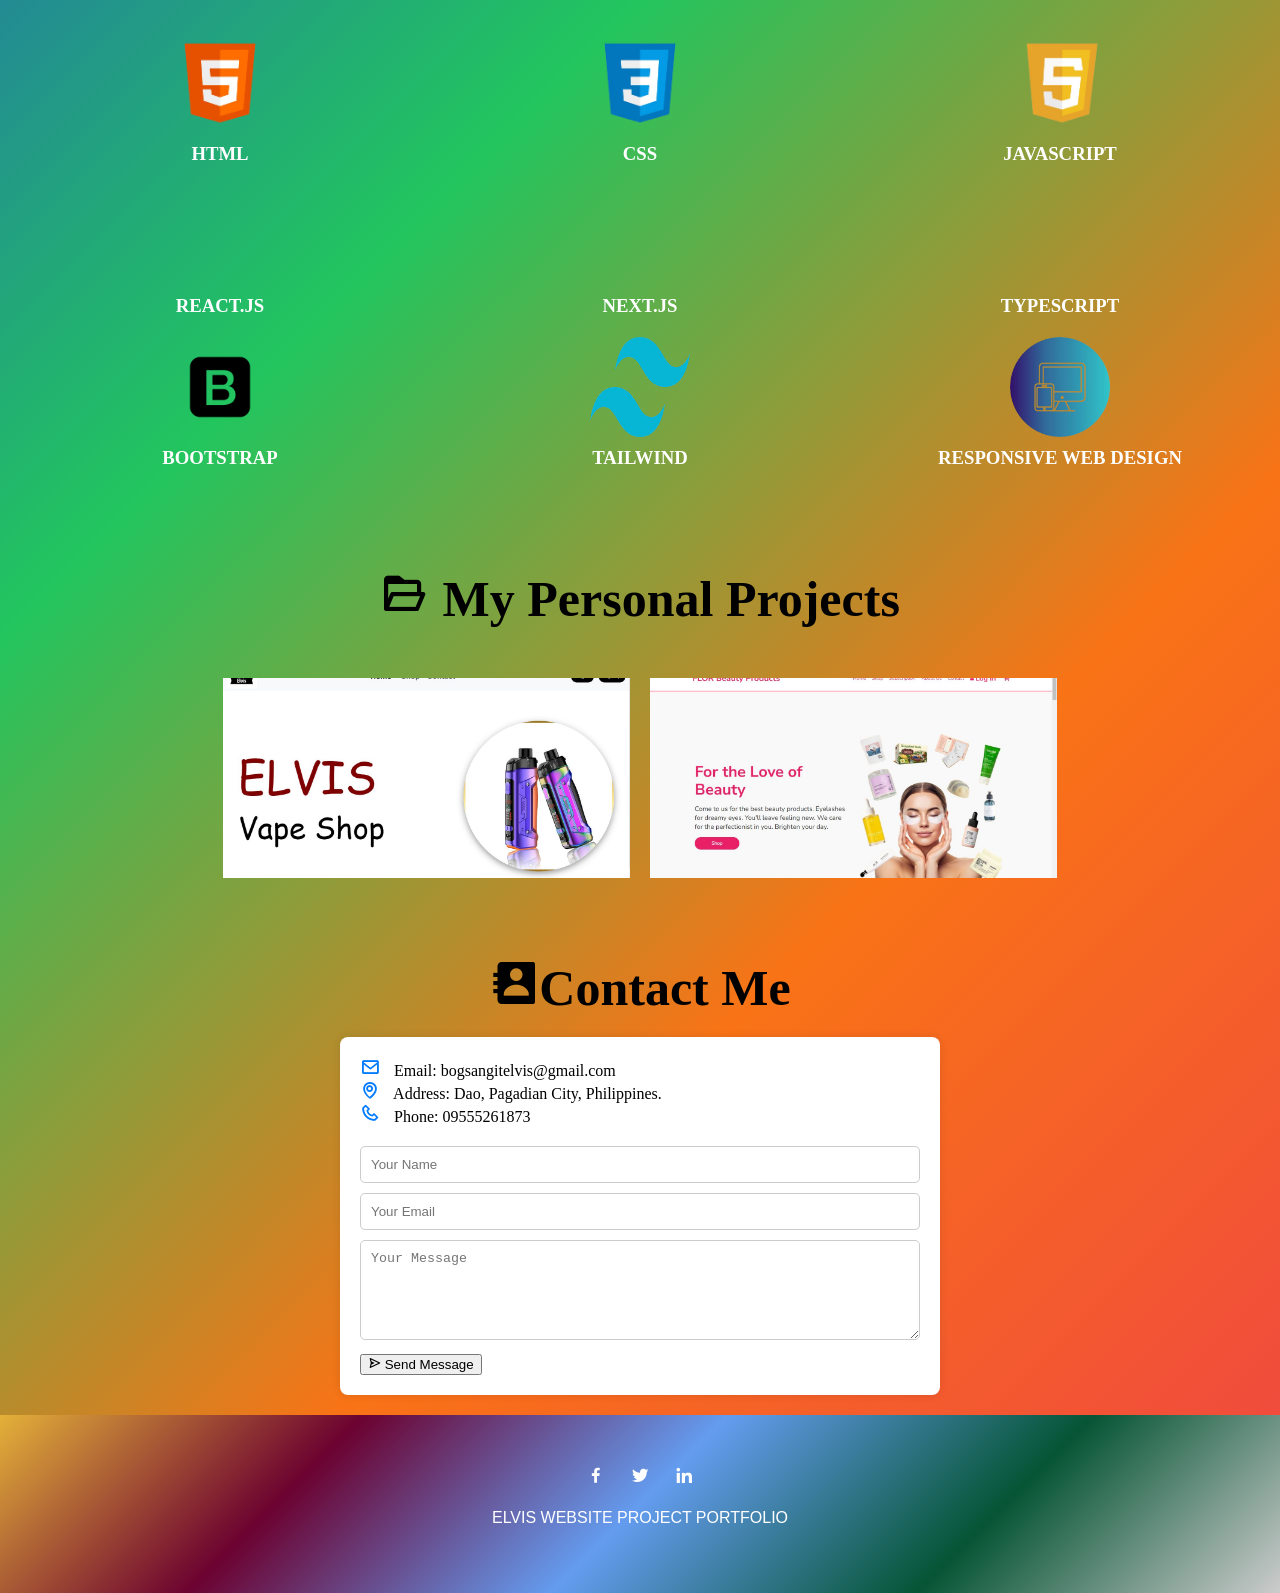
==== commit 0604bac1: "Update index.html" ====
--- a/index.html
+++ b/index.html
@@ -147,37 +147,9 @@
             </div>
           </div>
       </div>
+   
 
-      <div class="project">
-        <img src="images/project3-image.JPG" alt="Project Image">
-        <div class="overlay">
-          <p>HTML, CSS, JAVASCRIPT.</p>
-          <div class="button-container">
-              <a href="https://junzel15.github.io/EF-Tech-Cellphones/" class="button">Live Link</a>
-            </div>
-        </div>
-    </div>
 
-   
-    <div class="project">
-      <img src="images/project5-image.JPG" alt="Project Image">
-      <div class="overlay">
-        <p>HTML, CSS, JAVASCRIPT, REACT JS.</p>
-        <div class="button-container">
-            <a href="https://ef-clothing.onrender.com" class="button">Live Link</a>
-          </div>
-      </div>
-  </div>
-
-  <div class="project">
-      <img src="images/project6-image.JPG" alt="Project Image">
-      <div class="overlay">
-        <p>HTML, CSS, JAVASCRIPT, REACT JS, FAKE STORE API.</p>
-        <div class="button-container">
-            <a href="https://f-e-store.onrender.com" class="button">Live Link</a>
-          </div>
-      </div>
-  </div>
 
   
   </section>
